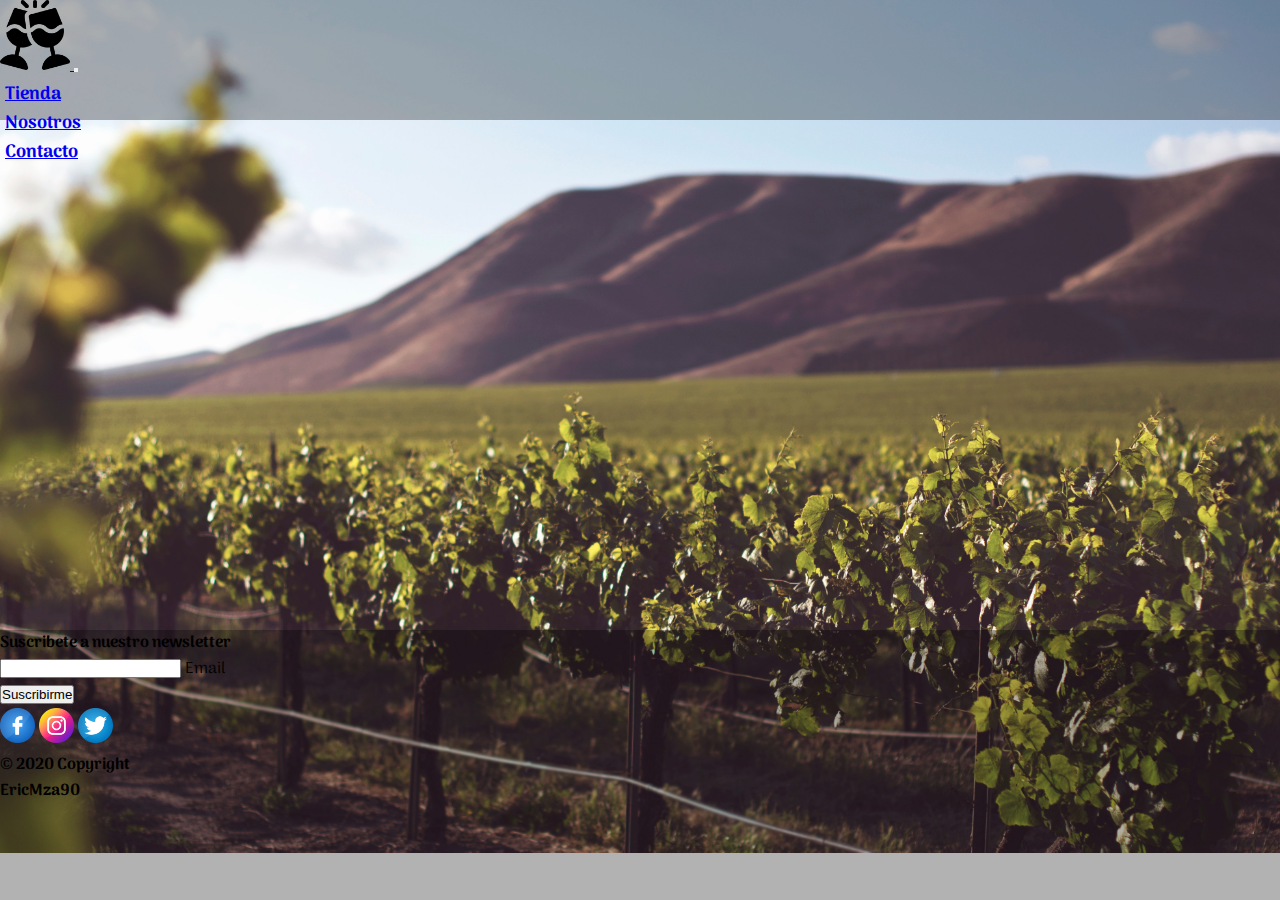
==== index.html @ 09843fec "agregado de css" ====
<!DOCTYPE html>
<html lang="en">
<head>
    <meta charset="UTF-8">
    <meta http-equiv="X-UA-Compatible" content="IE=edge">
    <meta name="viewport" content="width=device-width, initial-scale=1.0">
    <title>Tienda de Vinos</title>
    <link rel="stylesheet" href="./css/style.css">
    <link href="https://cdn.jsdelivr.net/npm/bootstrap@5.0.2/dist/css/bootstrap.min.css" rel="stylesheet" integrity="sha384-EVSTQN3/azprG1Anm3QDgpJLIm9Nao0Yz1ztcQTwFspd3yD65VohhpuuCOmLASjC" crossorigin="anonymous">
    <link href="https://fonts.googleapis.com/css2?family=Arima:wght@300&family=Edu+TAS+Beginner&family=Nunito:wght@300&family=Shadows+Into+Light&display=swap" rel="stylesheet">
</head>
<body>
    <header>
        <nav class="navbar navbar-expand-lg navbar-light">
            <div class="container-fluid">
              <a class="navbar-brand" href="./index.html">
                  <img src="./image/logo.png" style="width: 70px ;" alt="logo">
              </a>
              <button class="navbar-toggler" type="button" data-bs-toggle="collapse" data-bs-target="#navbarSupportedContent" aria-controls="navbarSupportedContent" aria-expanded="false" aria-label="Toggle navigation">
                <span class="navbar-toggler-icon"></span>
              </button>
              <div class="collapse navbar-collapse" id="navbarSupportedContent">
                <ul class="navbar-nav ms-auto mb-2 mb-lg-0" style="padding-left: 5px; padding-right: 5px;" >
                  <li class="nav-item">
                    <a class="nav-link active" aria-current="page" href="./pages/tienda.html">Tienda</a>
                  </li>
                  <li class="nav-item">
                    <a class="nav-link active" aria-current="page" href="./pages/nosotros.html">Nosotros</a>
                  </li>
                  <li class="nav-item">
                    <a class="nav-link active" aria-current="page" href="./pages/contacto.html">Contacto</a>
                  </li>
                </ul>
              </div>
            </div>
          </nav>
    </header>
    <main></main>
<footer class="text-center text-white">
    <div class="container p-4">
      <section class="">
        <form action="">
          <div class="row d-flex justify-content-center">
            <div class="col-auto">
              <p class="pt-2">
                <strong>Suscribete a nuestro newsletter</strong>
              </p>
            </div>
            <div class="col-md-5 col-12">
              <div class="form-outline form-white mb-4">
                <input type="email" id="form5Example21" class="form-control" />
                <label class="form-label" for="form5Example21">Email</label>
              </div>
            </div>
            <div class="col-auto">
              <button type="submit" class="btn btn-outline-light mb-4">
                Suscribirme
              </button>
            </div>
          </div>
        </form>
      </section>
      <section class="mb-4">
        <img src="./image/facebook.png" style="width: 35px;" alt="">
        <img src="./image/instagram.png" style="width: 35px;" alt="">
        <img src="./image/twitter.png" style="width: 35px;" alt="">
      </section>
    </div>
    <strong class="text-center p-3">
      © 2020 Copyright
      <p>EricMza90</p>
    </strong>
  </footer>
    <link rel="stylesheet" href="./js/main.js">
</body>
</html>
---- css/style.css ----
*{
    margin: 0;
    padding: 0;
}
body{
    background-image: url(../image/Bodega.jpg);
    background-repeat: no-repeat;
    background-size: cover;
}

/* 768px */
/* 1200 px */
header{
    background-color: rgba(0, 0, 0, 0.3);
    height: 120px;
    font-family: 'Arima', cursive;
    font-weight: bold;
    font-size: 18px;
    display: grid;
    grid-template-columns: repeat(3, 1fr);
}
footer{
    background-color: rgba(0, 0, 0, 0.3);
    position: absolute;
    bottom: 0;
    width: 100%;
    height: 270px;
    font-family: 'Arima', cursive;
}
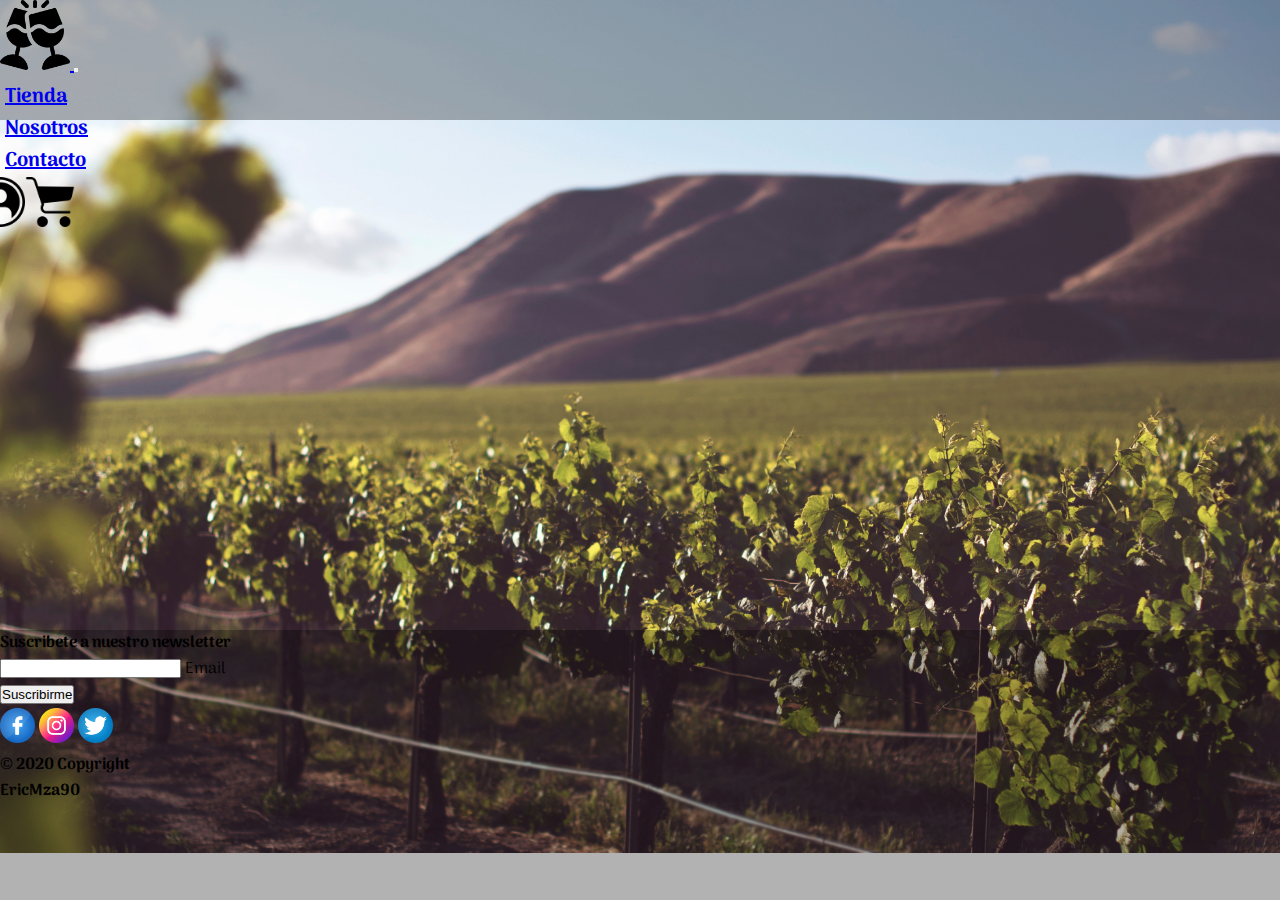
==== commit e47e003d: "imagenes" ====
--- a/index.html
+++ b/index.html
@@ -34,6 +34,10 @@
               </div>
             </div>
           </nav>
+          <div class="logos">
+            <img src="./image/iniciosesion.png" style="width: 50px ;"  alt="">
+            <img src="./image/carrito.png" style="width: 50px ;" alt="">
+          </div>
     </header>
     <main></main>
 <footer class="text-center text-white">
@@ -72,5 +76,6 @@
     </strong>
   </footer>
     <link rel="stylesheet" href="./js/main.js">
+    <script src="https://cdn.jsdelivr.net/npm/bootstrap@5.0.2/dist/js/bootstrap.bundle.min.js" integrity="sha384-MrcW6ZMFYlzcLA8Nl+NtUVF0sA7MsXsP1UyJoMp4YLEuNSfAP+JcXn/tWtIaxVXM" crossorigin="anonymous"></script>
 </body>
 </html>--- a/css/style.css
+++ b/css/style.css
@@ -15,10 +15,20 @@
     height: 120px;
     font-family: 'Arima', cursive;
     font-weight: bold;
-    font-size: 18px;
-    display: grid;
-    grid-template-columns: repeat(3, 1fr);
+    font-size: 20px;
 }
+header nav ul li:hover {
+    box-shadow: inset 0 0 10px rgba(0, 0, 0, 0.9), 0 0 20px rgb(0, 0, 0);
+    outline-color: rgb(0, 0, 0); 
+    border-radius: 90px;
+  }
+  .logos{
+    display: flex;
+    flex-direction: row;
+    justify-content: center;
+    width: 50px;
+    height: 50px;
+  }
 footer{
     background-color: rgba(0, 0, 0, 0.3);
     position: absolute;
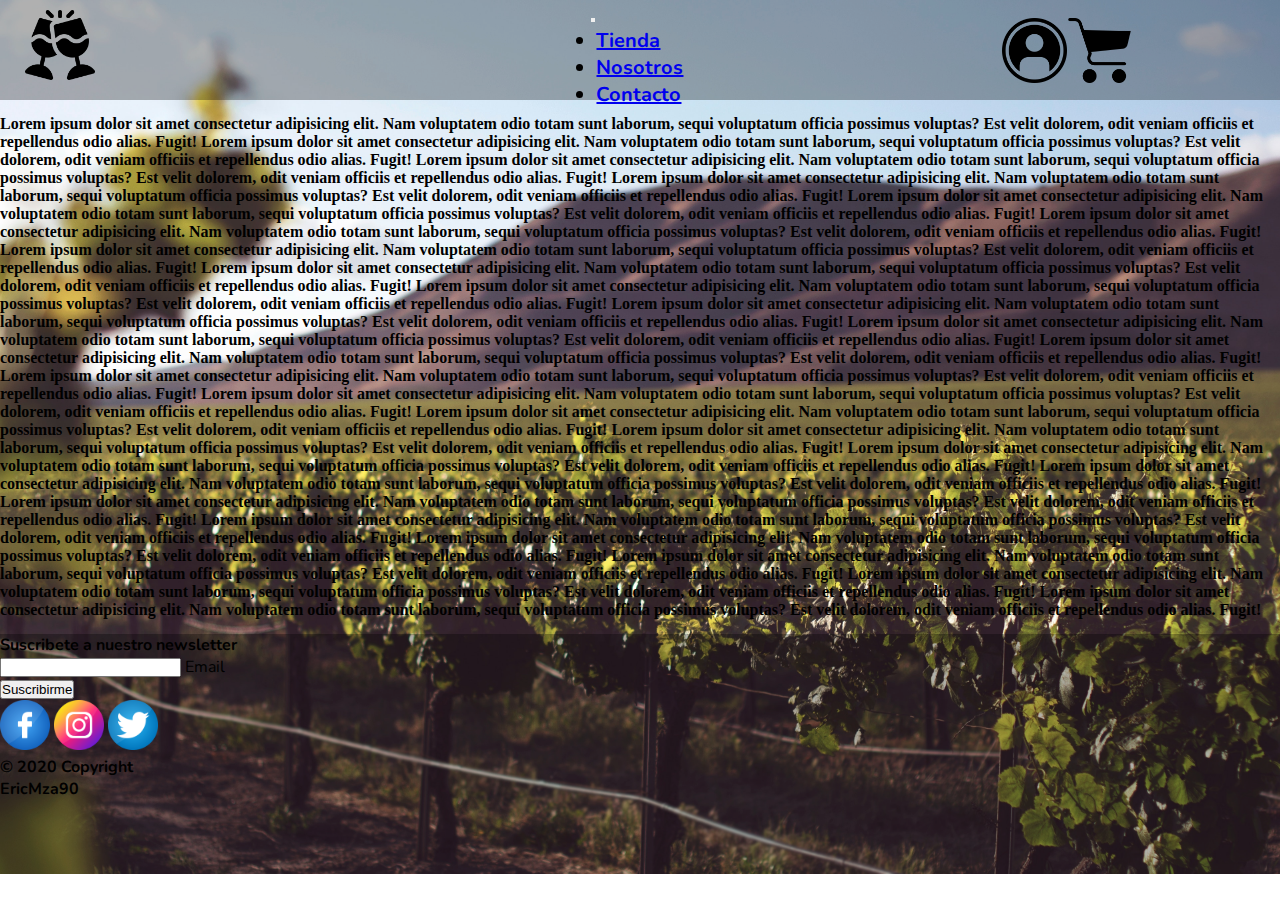
==== commit a19f3b18: "ajustes" ====
--- a/index.html
+++ b/index.html
@@ -10,43 +10,71 @@
     <link href="https://fonts.googleapis.com/css2?family=Arima:wght@300&family=Edu+TAS+Beginner&family=Nunito:wght@300&family=Shadows+Into+Light&display=swap" rel="stylesheet">
 </head>
 <body>
-    <header>
-        <nav class="navbar navbar-expand-lg navbar-light">
-            <div class="container-fluid">
-              <a class="navbar-brand" href="./index.html">
-                  <img src="./image/logo.png" style="width: 70px ;" alt="logo">
-              </a>
-              <button class="navbar-toggler" type="button" data-bs-toggle="collapse" data-bs-target="#navbarSupportedContent" aria-controls="navbarSupportedContent" aria-expanded="false" aria-label="Toggle navigation">
-                <span class="navbar-toggler-icon"></span>
-              </button>
-              <div class="collapse navbar-collapse" id="navbarSupportedContent">
-                <ul class="navbar-nav ms-auto mb-2 mb-lg-0" style="padding-left: 5px; padding-right: 5px;" >
-                  <li class="nav-item">
-                    <a class="nav-link active" aria-current="page" href="./pages/tienda.html">Tienda</a>
-                  </li>
-                  <li class="nav-item">
-                    <a class="nav-link active" aria-current="page" href="./pages/nosotros.html">Nosotros</a>
-                  </li>
-                  <li class="nav-item">
-                    <a class="nav-link active" aria-current="page" href="./pages/contacto.html">Contacto</a>
-                  </li>
-                </ul>
-              </div>
-            </div>
-          </nav>
-          <div class="logos">
-            <img src="./image/iniciosesion.png" style="width: 50px ;"  alt="">
-            <img src="./image/carrito.png" style="width: 50px ;" alt="">
+    <header >
+      <div>
+        <a class="navbar-brand" href="./index.html">
+            <img src="./image/logo.png" style="width: 70px;margin-top: 10px; margin-left: 25px;" alt="logo">
+        </a>
+      </div>
+      <nav class="navbar navbar-expand-lg navbar-light" style="display: flex; flex-direction: row; justify-content: center;">
+        <div>
+          <button class="navbar-toggler" type="button" data-bs-toggle="collapse" data-bs-target="#navbarSupportedContent" aria-controls="navbarSupportedContent" aria-expanded="false" aria-label="Toggle navigation">
+            <span class="navbar-toggler-icon"></span>
+          </button>
+          <div class="collapse navbar-collapse" id="navbarSupportedContent">
+            <ul class="navbar-nav ms-auto mb-2 mb-lg-0" style="padding-left: 5px; padding-right: 5px;" >
+              <li class="nav-item">
+                <a class="nav-link active" aria-current="page" href="./pages/tienda.html">Tienda</a>
+              </li>
+              <li class="nav-item">
+                <a class="nav-link active" aria-current="page" href="./pages/nosotros.html">Nosotros</a>
+              </li>
+              <li class="nav-item">
+                <a class="nav-link active" aria-current="page" href="./pages/contacto.html">Contacto</a>
+              </li>
+              </li>
+            </ul>
           </div>
+        </div>
+      </nav>
+      <div class="logos">
+        <a href="./pages/iniciosesion.html"><img class="p-2" src="./image/iniciosesion.png" style="width: 65px;" alt=""></a>
+        <a href="./pages/tienda.html"><img class="p-2" src="./image/carrito.png" style="width: 65px;" alt=""></a>
+      </div>
     </header>
-    <main></main>
+    <main>
+      <strong>Lorem ipsum dolor sit amet consectetur adipisicing elit. Nam voluptatem odio totam sunt laborum, sequi voluptatum officia possimus voluptas? Est velit dolorem, odit veniam officiis et repellendus odio alias. Fugit!</strong>
+      <strong>Lorem ipsum dolor sit amet consectetur adipisicing elit. Nam voluptatem odio totam sunt laborum, sequi voluptatum officia possimus voluptas? Est velit dolorem, odit veniam officiis et repellendus odio alias. Fugit!</strong>
+      <strong>Lorem ipsum dolor sit amet consectetur adipisicing elit. Nam voluptatem odio totam sunt laborum, sequi voluptatum officia possimus voluptas? Est velit dolorem, odit veniam officiis et repellendus odio alias. Fugit!</strong>
+      <strong>Lorem ipsum dolor sit amet consectetur adipisicing elit. Nam voluptatem odio totam sunt laborum, sequi voluptatum officia possimus voluptas? Est velit dolorem, odit veniam officiis et repellendus odio alias. Fugit!</strong>
+      <strong>Lorem ipsum dolor sit amet consectetur adipisicing elit. Nam voluptatem odio totam sunt laborum, sequi voluptatum officia possimus voluptas? Est velit dolorem, odit veniam officiis et repellendus odio alias. Fugit!</strong>
+      <strong>Lorem ipsum dolor sit amet consectetur adipisicing elit. Nam voluptatem odio totam sunt laborum, sequi voluptatum officia possimus voluptas? Est velit dolorem, odit veniam officiis et repellendus odio alias. Fugit!</strong>
+      <strong>Lorem ipsum dolor sit amet consectetur adipisicing elit. Nam voluptatem odio totam sunt laborum, sequi voluptatum officia possimus voluptas? Est velit dolorem, odit veniam officiis et repellendus odio alias. Fugit!</strong>
+      <strong>Lorem ipsum dolor sit amet consectetur adipisicing elit. Nam voluptatem odio totam sunt laborum, sequi voluptatum officia possimus voluptas? Est velit dolorem, odit veniam officiis et repellendus odio alias. Fugit!</strong>
+      <strong>Lorem ipsum dolor sit amet consectetur adipisicing elit. Nam voluptatem odio totam sunt laborum, sequi voluptatum officia possimus voluptas? Est velit dolorem, odit veniam officiis et repellendus odio alias. Fugit!</strong>
+      <strong>Lorem ipsum dolor sit amet consectetur adipisicing elit. Nam voluptatem odio totam sunt laborum, sequi voluptatum officia possimus voluptas? Est velit dolorem, odit veniam officiis et repellendus odio alias. Fugit!</strong>
+      <strong>Lorem ipsum dolor sit amet consectetur adipisicing elit. Nam voluptatem odio totam sunt laborum, sequi voluptatum officia possimus voluptas? Est velit dolorem, odit veniam officiis et repellendus odio alias. Fugit!</strong>
+      <strong>Lorem ipsum dolor sit amet consectetur adipisicing elit. Nam voluptatem odio totam sunt laborum, sequi voluptatum officia possimus voluptas? Est velit dolorem, odit veniam officiis et repellendus odio alias. Fugit!</strong>
+      <strong>Lorem ipsum dolor sit amet consectetur adipisicing elit. Nam voluptatem odio totam sunt laborum, sequi voluptatum officia possimus voluptas? Est velit dolorem, odit veniam officiis et repellendus odio alias. Fugit!</strong>
+      <strong>Lorem ipsum dolor sit amet consectetur adipisicing elit. Nam voluptatem odio totam sunt laborum, sequi voluptatum officia possimus voluptas? Est velit dolorem, odit veniam officiis et repellendus odio alias. Fugit!</strong>
+      <strong>Lorem ipsum dolor sit amet consectetur adipisicing elit. Nam voluptatem odio totam sunt laborum, sequi voluptatum officia possimus voluptas? Est velit dolorem, odit veniam officiis et repellendus odio alias. Fugit!</strong>
+      <strong>Lorem ipsum dolor sit amet consectetur adipisicing elit. Nam voluptatem odio totam sunt laborum, sequi voluptatum officia possimus voluptas? Est velit dolorem, odit veniam officiis et repellendus odio alias. Fugit!</strong>
+      <strong>Lorem ipsum dolor sit amet consectetur adipisicing elit. Nam voluptatem odio totam sunt laborum, sequi voluptatum officia possimus voluptas? Est velit dolorem, odit veniam officiis et repellendus odio alias. Fugit!</strong>
+      <strong>Lorem ipsum dolor sit amet consectetur adipisicing elit. Nam voluptatem odio totam sunt laborum, sequi voluptatum officia possimus voluptas? Est velit dolorem, odit veniam officiis et repellendus odio alias. Fugit!</strong>
+      <strong>Lorem ipsum dolor sit amet consectetur adipisicing elit. Nam voluptatem odio totam sunt laborum, sequi voluptatum officia possimus voluptas? Est velit dolorem, odit veniam officiis et repellendus odio alias. Fugit!</strong>
+      <strong>Lorem ipsum dolor sit amet consectetur adipisicing elit. Nam voluptatem odio totam sunt laborum, sequi voluptatum officia possimus voluptas? Est velit dolorem, odit veniam officiis et repellendus odio alias. Fugit!</strong>
+      <strong>Lorem ipsum dolor sit amet consectetur adipisicing elit. Nam voluptatem odio totam sunt laborum, sequi voluptatum officia possimus voluptas? Est velit dolorem, odit veniam officiis et repellendus odio alias. Fugit!</strong>
+      <strong>Lorem ipsum dolor sit amet consectetur adipisicing elit. Nam voluptatem odio totam sunt laborum, sequi voluptatum officia possimus voluptas? Est velit dolorem, odit veniam officiis et repellendus odio alias. Fugit!</strong>
+      <strong>Lorem ipsum dolor sit amet consectetur adipisicing elit. Nam voluptatem odio totam sunt laborum, sequi voluptatum officia possimus voluptas? Est velit dolorem, odit veniam officiis et repellendus odio alias. Fugit!</strong>
+      <strong>Lorem ipsum dolor sit amet consectetur adipisicing elit. Nam voluptatem odio totam sunt laborum, sequi voluptatum officia possimus voluptas? Est velit dolorem, odit veniam officiis et repellendus odio alias. Fugit!</strong>
+    </main>
 <footer class="text-center text-white">
     <div class="container p-4">
       <section class="">
         <form action="">
           <div class="row d-flex justify-content-center">
             <div class="col-auto">
-              <p class="pt-2">
+              <p>
                 <strong>Suscribete a nuestro newsletter</strong>
               </p>
             </div>
@@ -57,20 +85,20 @@
               </div>
             </div>
             <div class="col-auto">
-              <button type="submit" class="btn btn-outline-light mb-4">
+              <button type="submit" class="btn btn-outline-light">
                 Suscribirme
               </button>
             </div>
           </div>
         </form>
       </section>
-      <section class="mb-4">
-        <img src="./image/facebook.png" style="width: 35px;" alt="">
-        <img src="./image/instagram.png" style="width: 35px;" alt="">
-        <img src="./image/twitter.png" style="width: 35px;" alt="">
+      <section>
+        <img class=" p-2" src="./image/facebook.png" style="width: 50px;" alt="">
+        <img class=" p-2" src="./image/instagram.png" style="width: 50px;" alt="">
+        <img class=" p-2" src="./image/twitter.png" style="width: 50px;" alt="">
       </section>
     </div>
-    <strong class="text-center p-3">
+    <strong class="text-center">
       © 2020 Copyright
       <p>EricMza90</p>
     </strong>
--- a/css/style.css
+++ b/css/style.css
@@ -6,34 +6,42 @@
     background-image: url(../image/Bodega.jpg);
     background-repeat: no-repeat;
     background-size: cover;
+    display: flex;
+    flex-direction: column;
 }
 
 /* 768px */
 /* 1200 px */
 header{
     background-color: rgba(0, 0, 0, 0.3);
-    height: 120px;
-    font-family: 'Arima', cursive;
+    height: 100px;
+    font-family: 'Nunito', sans-serif;
     font-weight: bold;
     font-size: 20px;
+    display: grid;
+    grid-template-columns: repeat(3, 1fr);
+    width: 100%;
+
 }
 header nav ul li:hover {
     box-shadow: inset 0 0 10px rgba(0, 0, 0, 0.9), 0 0 20px rgb(0, 0, 0);
     outline-color: rgb(0, 0, 0); 
     border-radius: 90px;
   }
-  .logos{
+main{
+    margin-top: 15px;
+    margin-bottom: 15px;
+}
+.logos{
     display: flex;
     flex-direction: row;
     justify-content: center;
-    width: 50px;
-    height: 50px;
-  }
+    align-items: center;
+}
+
 footer{
     background-color: rgba(0, 0, 0, 0.3);
-    position: absolute;
-    bottom: 0;
-    width: 100%;
-    height: 270px;
-    font-family: 'Arima', cursive;
+    height: 240px;
+    font-family: 'Nunito', sans-serif;
+    margin-top: auto;
 }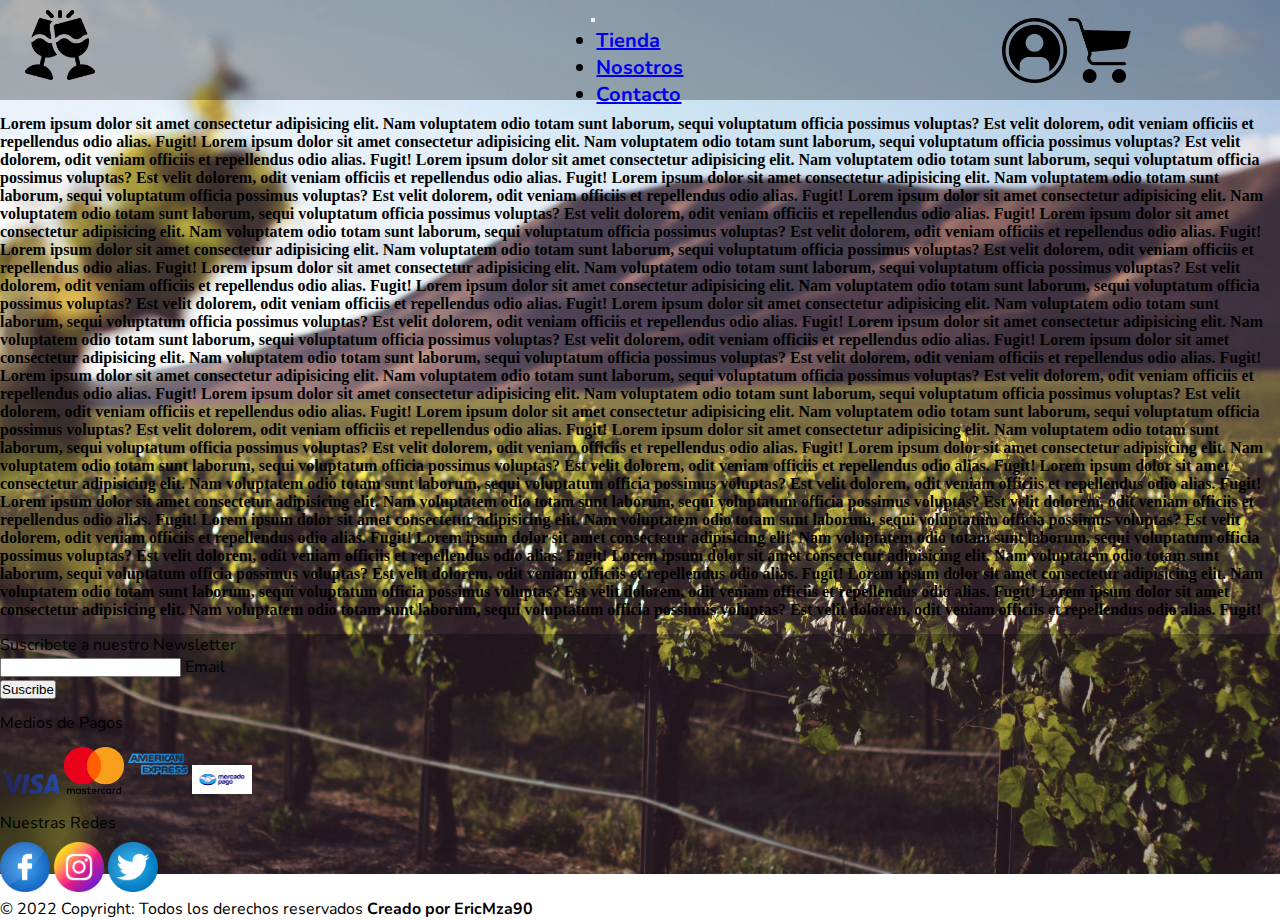
==== commit e9f07dd6: "Ajustes Footer" ====
--- a/index.html
+++ b/index.html
@@ -42,7 +42,7 @@
         <a href="./pages/tienda.html"><img class="p-2" src="./image/carrito.png" style="width: 65px;" alt=""></a>
       </div>
     </header>
-    <main>
+    <main class="text-white">
       <strong>Lorem ipsum dolor sit amet consectetur adipisicing elit. Nam voluptatem odio totam sunt laborum, sequi voluptatum officia possimus voluptas? Est velit dolorem, odit veniam officiis et repellendus odio alias. Fugit!</strong>
       <strong>Lorem ipsum dolor sit amet consectetur adipisicing elit. Nam voluptatem odio totam sunt laborum, sequi voluptatum officia possimus voluptas? Est velit dolorem, odit veniam officiis et repellendus odio alias. Fugit!</strong>
       <strong>Lorem ipsum dolor sit amet consectetur adipisicing elit. Nam voluptatem odio totam sunt laborum, sequi voluptatum officia possimus voluptas? Est velit dolorem, odit veniam officiis et repellendus odio alias. Fugit!</strong>
@@ -68,41 +68,48 @@
       <strong>Lorem ipsum dolor sit amet consectetur adipisicing elit. Nam voluptatem odio totam sunt laborum, sequi voluptatum officia possimus voluptas? Est velit dolorem, odit veniam officiis et repellendus odio alias. Fugit!</strong>
       <strong>Lorem ipsum dolor sit amet consectetur adipisicing elit. Nam voluptatem odio totam sunt laborum, sequi voluptatum officia possimus voluptas? Est velit dolorem, odit veniam officiis et repellendus odio alias. Fugit!</strong>
     </main>
-<footer class="text-center text-white">
-    <div class="container p-4">
-      <section class="">
-        <form action="">
-          <div class="row d-flex justify-content-center">
-            <div class="col-auto">
-              <p>
-                <strong>Suscribete a nuestro newsletter</strong>
-              </p>
-            </div>
-            <div class="col-md-5 col-12">
-              <div class="form-outline form-white mb-4">
-                <input type="email" id="form5Example21" class="form-control" />
-                <label class="form-label" for="form5Example21">Email</label>
+    <section class="">
+      <footer class="text-white text-center">
+        <div class="container">
+          <div class="row">
+            <div class="col-lg-6 col-md-12 mb-4 mb-md-0">
+              <div>
+                <p class="pt-2">
+                  <p>Suscribete a nuestro Newsletter</p>
+                </p>
+              </div>
+              <div>
+                <div class="form-outline">
+                  <input type="email" id="form5Example27" class="form-control" />
+                  <label class="form-label " for="form5Example27">Email</label>
+                </div>
+              </div>
+              <div class="col-auto">
+                <button type="submit" class="btn btn-outline-light mb-4">
+                  Suscribe
+                </button>
               </div>
             </div>
-            <div class="col-auto">
-              <button type="submit" class="btn btn-outline-light">
-                Suscribirme
-              </button>
+            <div class="col-lg-3 col-md-6 mb-4 mb-md-0" style="margin-top: 12px;">
+              <p class="text-uppercase">Medios de Pagos</p>
+              <img class="p-2" src="./image/visa.png" style="width: 60px ;" alt="">
+              <img class="p-2" src="./image/mastercard.png" style="width: 60px ;" alt="">
+              <img class="p-2" src="./image/american-express.png" style="width: 60px ;" alt="">
+              <img class="p-2" src="./image/mercado pago.png" style="width: 60px ;" alt="">
+            </div>
+            <div class="col-lg-3 col-md-6 mb-4 mb-md-0" style="margin-top: 12px;">
+              <p class="text-uppercase">Nuestras Redes</p>
+              <img class="p-2" src="./image/facebook.png" style="width: 50px;margin-top: 8px;" alt="">
+              <img class="p-2" src="./image/instagram.png" style="width: 50px;margin-top: 8px; " alt="">
+              <img class="p-2" src="./image/twitter.png" style="width: 50px;margin-top: 8px;" alt="">
             </div>
           </div>
-        </form>
-      </section>
-      <section>
-        <img class=" p-2" src="./image/facebook.png" style="width: 50px;" alt="">
-        <img class=" p-2" src="./image/instagram.png" style="width: 50px;" alt="">
-        <img class=" p-2" src="./image/twitter.png" style="width: 50px;" alt="">
-      </section>
-    </div>
-    <strong class="text-center">
-      © 2020 Copyright
-      <p>EricMza90</p>
-    </strong>
-  </footer>
+        </div>
+        <div class="text-center">
+          © 2022 Copyright: Todos los derechos reservados <strong>Creado por EricMza90</strong>
+        </div>
+      </footer>
+    </section>
     <link rel="stylesheet" href="./js/main.js">
     <script src="https://cdn.jsdelivr.net/npm/bootstrap@5.0.2/dist/js/bootstrap.bundle.min.js" integrity="sha384-MrcW6ZMFYlzcLA8Nl+NtUVF0sA7MsXsP1UyJoMp4YLEuNSfAP+JcXn/tWtIaxVXM" crossorigin="anonymous"></script>
 </body>
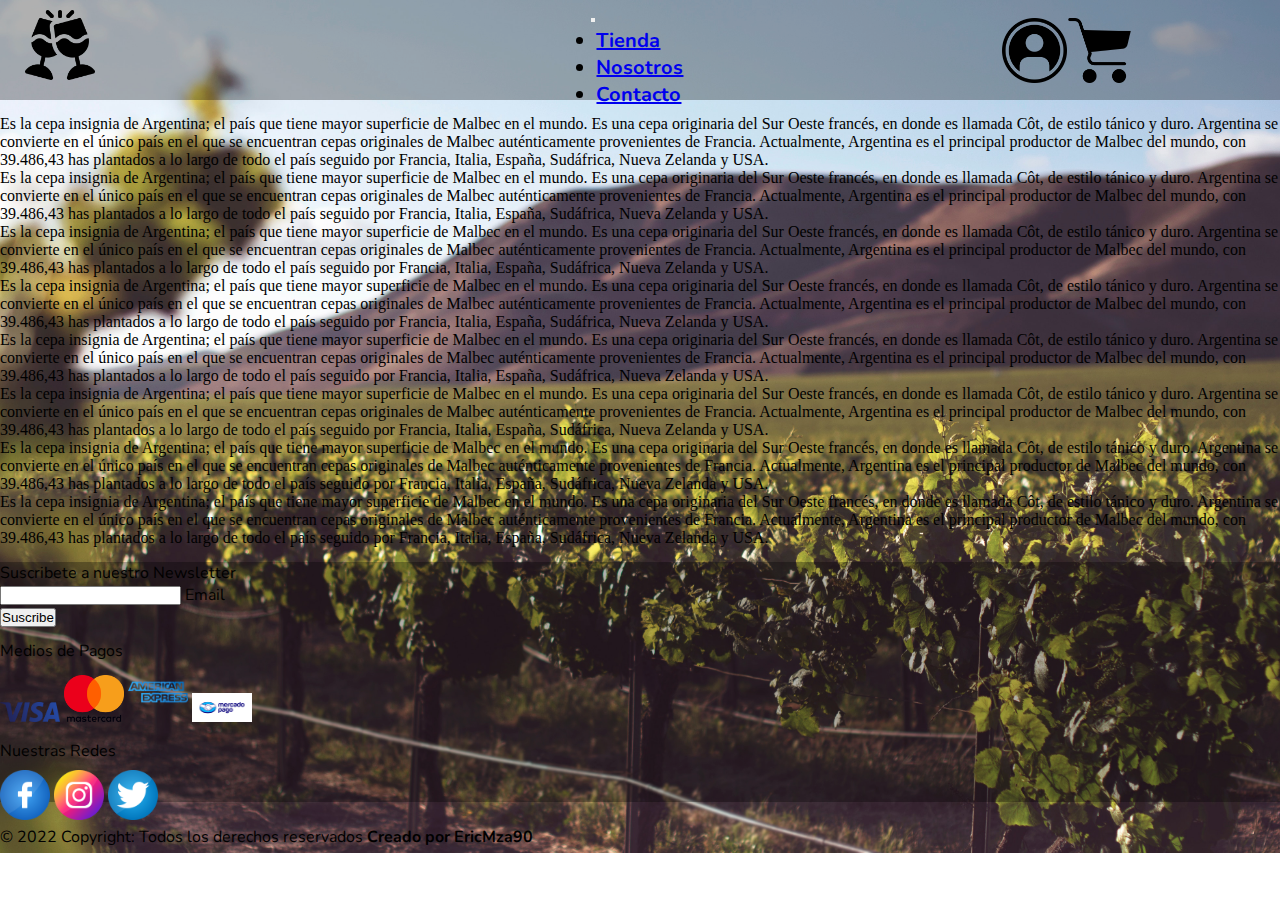
==== commit 1fd47a57: "se agregan funciones de JS" ====
--- a/index.html
+++ b/index.html
@@ -4,7 +4,7 @@
     <meta charset="UTF-8">
     <meta http-equiv="X-UA-Compatible" content="IE=edge">
     <meta name="viewport" content="width=device-width, initial-scale=1.0">
-    <title>Tienda de Vinos</title>
+    <title>Wine's of Mendoza</title>
     <link rel="stylesheet" href="./css/style.css">
     <link href="https://cdn.jsdelivr.net/npm/bootstrap@5.0.2/dist/css/bootstrap.min.css" rel="stylesheet" integrity="sha384-EVSTQN3/azprG1Anm3QDgpJLIm9Nao0Yz1ztcQTwFspd3yD65VohhpuuCOmLASjC" crossorigin="anonymous">
     <link href="https://fonts.googleapis.com/css2?family=Arima:wght@300&family=Edu+TAS+Beginner&family=Nunito:wght@300&family=Shadows+Into+Light&display=swap" rel="stylesheet">
@@ -42,31 +42,50 @@
         <a href="./pages/tienda.html"><img class="p-2" src="./image/carrito.png" style="width: 65px;" alt=""></a>
       </div>
     </header>
-    <main class="text-white">
-      <strong>Lorem ipsum dolor sit amet consectetur adipisicing elit. Nam voluptatem odio totam sunt laborum, sequi voluptatum officia possimus voluptas? Est velit dolorem, odit veniam officiis et repellendus odio alias. Fugit!</strong>
-      <strong>Lorem ipsum dolor sit amet consectetur adipisicing elit. Nam voluptatem odio totam sunt laborum, sequi voluptatum officia possimus voluptas? Est velit dolorem, odit veniam officiis et repellendus odio alias. Fugit!</strong>
-      <strong>Lorem ipsum dolor sit amet consectetur adipisicing elit. Nam voluptatem odio totam sunt laborum, sequi voluptatum officia possimus voluptas? Est velit dolorem, odit veniam officiis et repellendus odio alias. Fugit!</strong>
-      <strong>Lorem ipsum dolor sit amet consectetur adipisicing elit. Nam voluptatem odio totam sunt laborum, sequi voluptatum officia possimus voluptas? Est velit dolorem, odit veniam officiis et repellendus odio alias. Fugit!</strong>
-      <strong>Lorem ipsum dolor sit amet consectetur adipisicing elit. Nam voluptatem odio totam sunt laborum, sequi voluptatum officia possimus voluptas? Est velit dolorem, odit veniam officiis et repellendus odio alias. Fugit!</strong>
-      <strong>Lorem ipsum dolor sit amet consectetur adipisicing elit. Nam voluptatem odio totam sunt laborum, sequi voluptatum officia possimus voluptas? Est velit dolorem, odit veniam officiis et repellendus odio alias. Fugit!</strong>
-      <strong>Lorem ipsum dolor sit amet consectetur adipisicing elit. Nam voluptatem odio totam sunt laborum, sequi voluptatum officia possimus voluptas? Est velit dolorem, odit veniam officiis et repellendus odio alias. Fugit!</strong>
-      <strong>Lorem ipsum dolor sit amet consectetur adipisicing elit. Nam voluptatem odio totam sunt laborum, sequi voluptatum officia possimus voluptas? Est velit dolorem, odit veniam officiis et repellendus odio alias. Fugit!</strong>
-      <strong>Lorem ipsum dolor sit amet consectetur adipisicing elit. Nam voluptatem odio totam sunt laborum, sequi voluptatum officia possimus voluptas? Est velit dolorem, odit veniam officiis et repellendus odio alias. Fugit!</strong>
-      <strong>Lorem ipsum dolor sit amet consectetur adipisicing elit. Nam voluptatem odio totam sunt laborum, sequi voluptatum officia possimus voluptas? Est velit dolorem, odit veniam officiis et repellendus odio alias. Fugit!</strong>
-      <strong>Lorem ipsum dolor sit amet consectetur adipisicing elit. Nam voluptatem odio totam sunt laborum, sequi voluptatum officia possimus voluptas? Est velit dolorem, odit veniam officiis et repellendus odio alias. Fugit!</strong>
-      <strong>Lorem ipsum dolor sit amet consectetur adipisicing elit. Nam voluptatem odio totam sunt laborum, sequi voluptatum officia possimus voluptas? Est velit dolorem, odit veniam officiis et repellendus odio alias. Fugit!</strong>
-      <strong>Lorem ipsum dolor sit amet consectetur adipisicing elit. Nam voluptatem odio totam sunt laborum, sequi voluptatum officia possimus voluptas? Est velit dolorem, odit veniam officiis et repellendus odio alias. Fugit!</strong>
-      <strong>Lorem ipsum dolor sit amet consectetur adipisicing elit. Nam voluptatem odio totam sunt laborum, sequi voluptatum officia possimus voluptas? Est velit dolorem, odit veniam officiis et repellendus odio alias. Fugit!</strong>
-      <strong>Lorem ipsum dolor sit amet consectetur adipisicing elit. Nam voluptatem odio totam sunt laborum, sequi voluptatum officia possimus voluptas? Est velit dolorem, odit veniam officiis et repellendus odio alias. Fugit!</strong>
-      <strong>Lorem ipsum dolor sit amet consectetur adipisicing elit. Nam voluptatem odio totam sunt laborum, sequi voluptatum officia possimus voluptas? Est velit dolorem, odit veniam officiis et repellendus odio alias. Fugit!</strong>
-      <strong>Lorem ipsum dolor sit amet consectetur adipisicing elit. Nam voluptatem odio totam sunt laborum, sequi voluptatum officia possimus voluptas? Est velit dolorem, odit veniam officiis et repellendus odio alias. Fugit!</strong>
-      <strong>Lorem ipsum dolor sit amet consectetur adipisicing elit. Nam voluptatem odio totam sunt laborum, sequi voluptatum officia possimus voluptas? Est velit dolorem, odit veniam officiis et repellendus odio alias. Fugit!</strong>
-      <strong>Lorem ipsum dolor sit amet consectetur adipisicing elit. Nam voluptatem odio totam sunt laborum, sequi voluptatum officia possimus voluptas? Est velit dolorem, odit veniam officiis et repellendus odio alias. Fugit!</strong>
-      <strong>Lorem ipsum dolor sit amet consectetur adipisicing elit. Nam voluptatem odio totam sunt laborum, sequi voluptatum officia possimus voluptas? Est velit dolorem, odit veniam officiis et repellendus odio alias. Fugit!</strong>
-      <strong>Lorem ipsum dolor sit amet consectetur adipisicing elit. Nam voluptatem odio totam sunt laborum, sequi voluptatum officia possimus voluptas? Est velit dolorem, odit veniam officiis et repellendus odio alias. Fugit!</strong>
-      <strong>Lorem ipsum dolor sit amet consectetur adipisicing elit. Nam voluptatem odio totam sunt laborum, sequi voluptatum officia possimus voluptas? Est velit dolorem, odit veniam officiis et repellendus odio alias. Fugit!</strong>
-      <strong>Lorem ipsum dolor sit amet consectetur adipisicing elit. Nam voluptatem odio totam sunt laborum, sequi voluptatum officia possimus voluptas? Est velit dolorem, odit veniam officiis et repellendus odio alias. Fugit!</strong>
-      <strong>Lorem ipsum dolor sit amet consectetur adipisicing elit. Nam voluptatem odio totam sunt laborum, sequi voluptatum officia possimus voluptas? Est velit dolorem, odit veniam officiis et repellendus odio alias. Fugit!</strong>
+    <main>
+      <div>
+        <p>
+          Es la cepa insignia de Argentina; el país que tiene mayor superficie de Malbec en el mundo. Es una cepa originaria del Sur Oeste francés, en donde es llamada Côt, de estilo tánico y duro.
+          Argentina se convierte en el único país en el que se encuentran cepas originales de Malbec auténticamente provenientes de Francia.
+          Actualmente, Argentina es el principal productor de Malbec del mundo, con 39.486,43 has plantados a lo largo de todo el país seguido por Francia, Italia, España, Sudáfrica, Nueva Zelanda y USA.
+        </p>
+        <p>
+          Es la cepa insignia de Argentina; el país que tiene mayor superficie de Malbec en el mundo. Es una cepa originaria del Sur Oeste francés, en donde es llamada Côt, de estilo tánico y duro.
+          Argentina se convierte en el único país en el que se encuentran cepas originales de Malbec auténticamente provenientes de Francia.
+          Actualmente, Argentina es el principal productor de Malbec del mundo, con 39.486,43 has plantados a lo largo de todo el país seguido por Francia, Italia, España, Sudáfrica, Nueva Zelanda y USA.
+        </p>
+        <p>
+          Es la cepa insignia de Argentina; el país que tiene mayor superficie de Malbec en el mundo. Es una cepa originaria del Sur Oeste francés, en donde es llamada Côt, de estilo tánico y duro.
+          Argentina se convierte en el único país en el que se encuentran cepas originales de Malbec auténticamente provenientes de Francia.
+          Actualmente, Argentina es el principal productor de Malbec del mundo, con 39.486,43 has plantados a lo largo de todo el país seguido por Francia, Italia, España, Sudáfrica, Nueva Zelanda y USA.
+        </p>
+        <p>
+          Es la cepa insignia de Argentina; el país que tiene mayor superficie de Malbec en el mundo. Es una cepa originaria del Sur Oeste francés, en donde es llamada Côt, de estilo tánico y duro.
+          Argentina se convierte en el único país en el que se encuentran cepas originales de Malbec auténticamente provenientes de Francia.
+          Actualmente, Argentina es el principal productor de Malbec del mundo, con 39.486,43 has plantados a lo largo de todo el país seguido por Francia, Italia, España, Sudáfrica, Nueva Zelanda y USA.
+        </p>
+        <p>
+          Es la cepa insignia de Argentina; el país que tiene mayor superficie de Malbec en el mundo. Es una cepa originaria del Sur Oeste francés, en donde es llamada Côt, de estilo tánico y duro.
+          Argentina se convierte en el único país en el que se encuentran cepas originales de Malbec auténticamente provenientes de Francia.
+          Actualmente, Argentina es el principal productor de Malbec del mundo, con 39.486,43 has plantados a lo largo de todo el país seguido por Francia, Italia, España, Sudáfrica, Nueva Zelanda y USA.
+        </p>
+        <p>
+          Es la cepa insignia de Argentina; el país que tiene mayor superficie de Malbec en el mundo. Es una cepa originaria del Sur Oeste francés, en donde es llamada Côt, de estilo tánico y duro.
+          Argentina se convierte en el único país en el que se encuentran cepas originales de Malbec auténticamente provenientes de Francia.
+          Actualmente, Argentina es el principal productor de Malbec del mundo, con 39.486,43 has plantados a lo largo de todo el país seguido por Francia, Italia, España, Sudáfrica, Nueva Zelanda y USA.
+        </p>
+        <p>
+          Es la cepa insignia de Argentina; el país que tiene mayor superficie de Malbec en el mundo. Es una cepa originaria del Sur Oeste francés, en donde es llamada Côt, de estilo tánico y duro.
+          Argentina se convierte en el único país en el que se encuentran cepas originales de Malbec auténticamente provenientes de Francia.
+          Actualmente, Argentina es el principal productor de Malbec del mundo, con 39.486,43 has plantados a lo largo de todo el país seguido por Francia, Italia, España, Sudáfrica, Nueva Zelanda y USA.
+        </p>
+        <p>
+          Es la cepa insignia de Argentina; el país que tiene mayor superficie de Malbec en el mundo. Es una cepa originaria del Sur Oeste francés, en donde es llamada Côt, de estilo tánico y duro.
+          Argentina se convierte en el único país en el que se encuentran cepas originales de Malbec auténticamente provenientes de Francia.
+          Actualmente, Argentina es el principal productor de Malbec del mundo, con 39.486,43 has plantados a lo largo de todo el país seguido por Francia, Italia, España, Sudáfrica, Nueva Zelanda y USA.
+        </p>
+        
+      </div>
     </main>
     <section class="">
       <footer class="text-white text-center">
@@ -110,7 +129,7 @@
         </div>
       </footer>
     </section>
-    <link rel="stylesheet" href="./js/main.js">
     <script src="https://cdn.jsdelivr.net/npm/bootstrap@5.0.2/dist/js/bootstrap.bundle.min.js" integrity="sha384-MrcW6ZMFYlzcLA8Nl+NtUVF0sA7MsXsP1UyJoMp4YLEuNSfAP+JcXn/tWtIaxVXM" crossorigin="anonymous"></script>
+    <script src="./js/main.js"></script>
 </body>
 </html>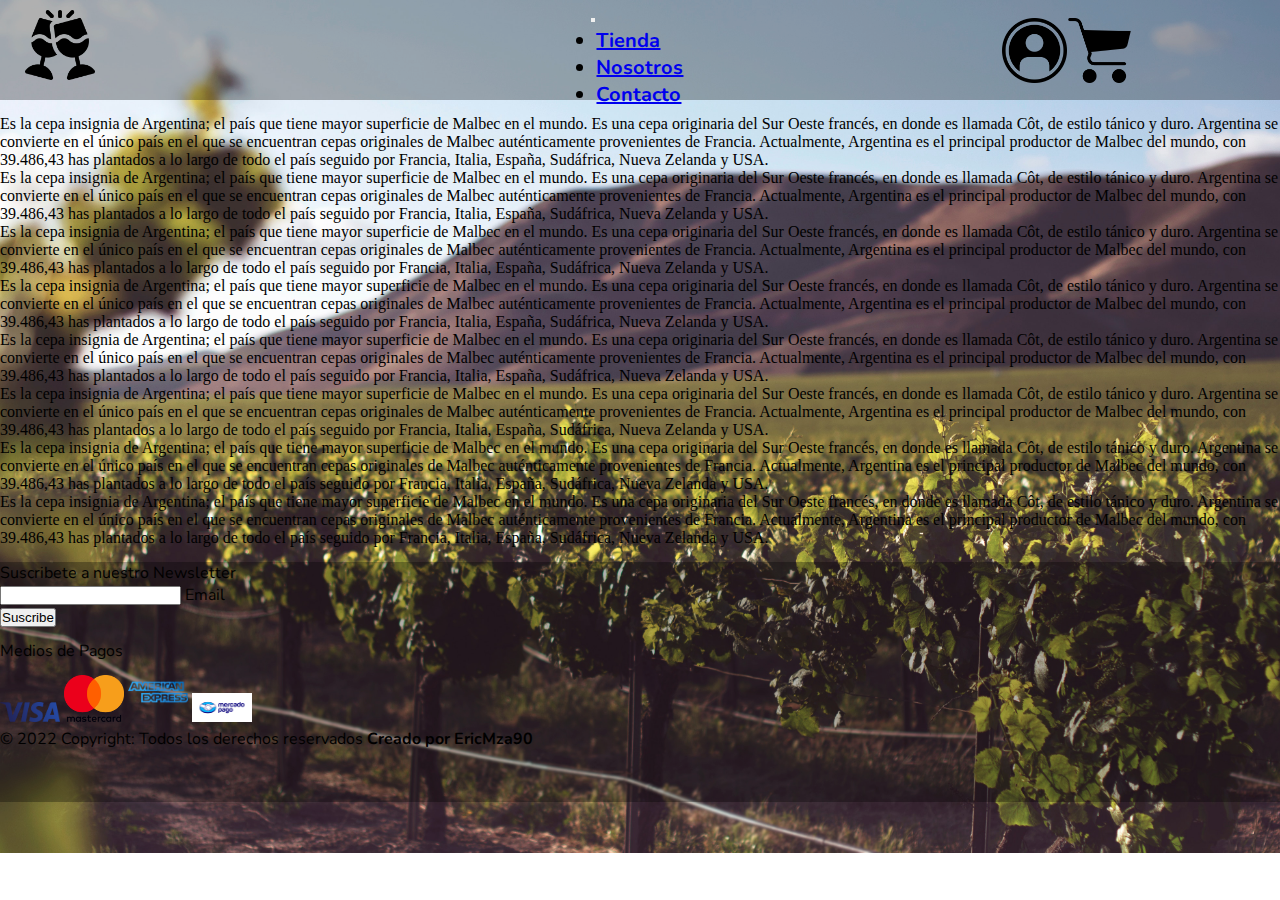
==== commit 02b85168: "modificacion js/se agregan imagenes" ====
--- a/index.html
+++ b/index.html
@@ -116,12 +116,12 @@
               <img class="p-2" src="./image/american-express.png" style="width: 60px ;" alt="">
               <img class="p-2" src="./image/mercado pago.png" style="width: 60px ;" alt="">
             </div>
-            <div class="col-lg-3 col-md-6 mb-4 mb-md-0" style="margin-top: 12px;">
+           <!--  <div class="col-lg-3 col-md-6 mb-4 mb-md-0" style="margin-top: 12px;">
               <p class="text-uppercase">Nuestras Redes</p>
               <img class="p-2" src="./image/facebook.png" style="width: 50px;margin-top: 8px;" alt="">
               <img class="p-2" src="./image/instagram.png" style="width: 50px;margin-top: 8px; " alt="">
               <img class="p-2" src="./image/twitter.png" style="width: 50px;margin-top: 8px;" alt="">
-            </div>
+            </div> -->
           </div>
         </div>
         <div class="text-center">
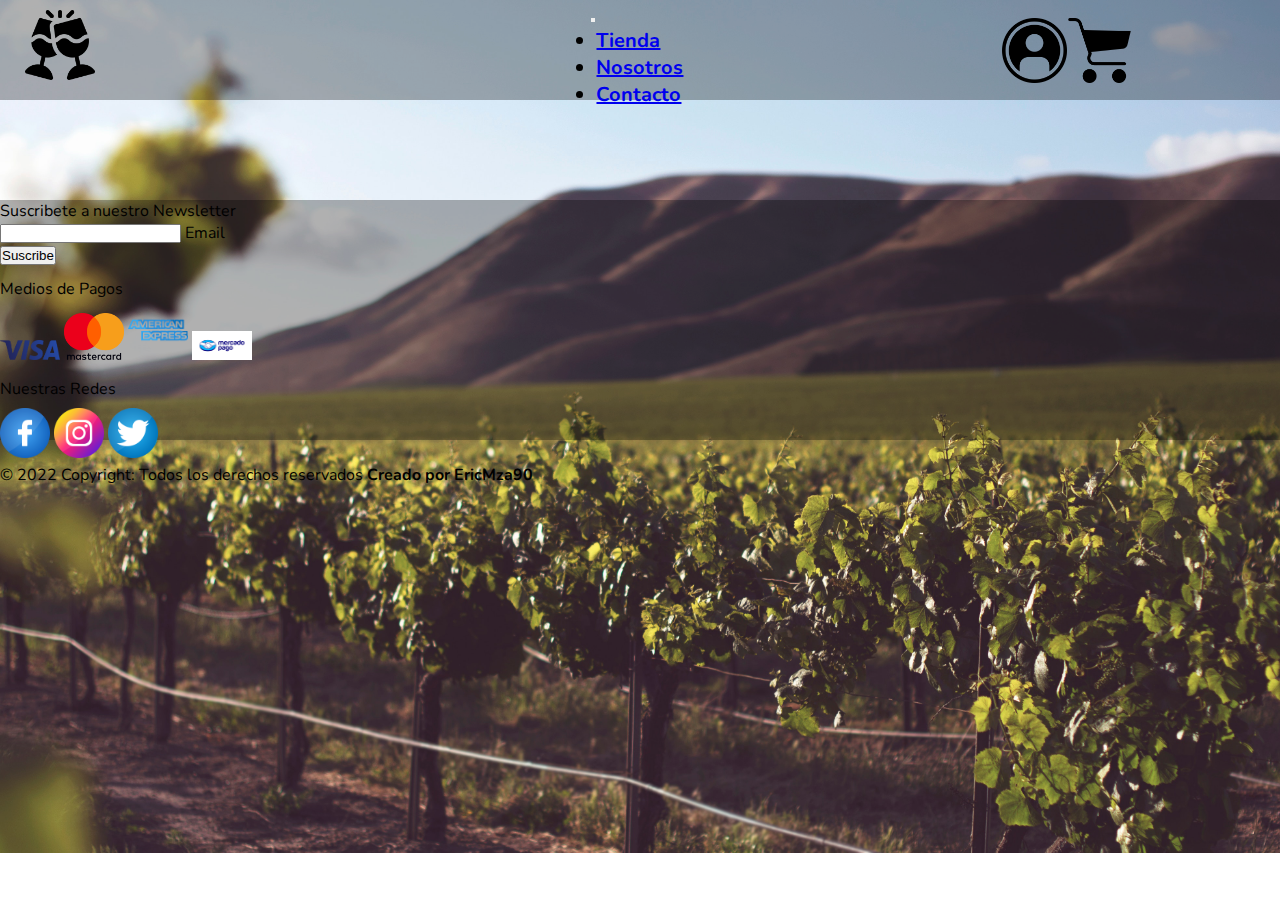
==== commit 41ae3058: "modificaciones en JS/IMAGENES Y HTML" ====
--- a/index.html
+++ b/index.html
@@ -43,51 +43,9 @@
       </div>
     </header>
     <main>
-      <div>
-        <p>
-          Es la cepa insignia de Argentina; el país que tiene mayor superficie de Malbec en el mundo. Es una cepa originaria del Sur Oeste francés, en donde es llamada Côt, de estilo tánico y duro.
-          Argentina se convierte en el único país en el que se encuentran cepas originales de Malbec auténticamente provenientes de Francia.
-          Actualmente, Argentina es el principal productor de Malbec del mundo, con 39.486,43 has plantados a lo largo de todo el país seguido por Francia, Italia, España, Sudáfrica, Nueva Zelanda y USA.
-        </p>
-        <p>
-          Es la cepa insignia de Argentina; el país que tiene mayor superficie de Malbec en el mundo. Es una cepa originaria del Sur Oeste francés, en donde es llamada Côt, de estilo tánico y duro.
-          Argentina se convierte en el único país en el que se encuentran cepas originales de Malbec auténticamente provenientes de Francia.
-          Actualmente, Argentina es el principal productor de Malbec del mundo, con 39.486,43 has plantados a lo largo de todo el país seguido por Francia, Italia, España, Sudáfrica, Nueva Zelanda y USA.
-        </p>
-        <p>
-          Es la cepa insignia de Argentina; el país que tiene mayor superficie de Malbec en el mundo. Es una cepa originaria del Sur Oeste francés, en donde es llamada Côt, de estilo tánico y duro.
-          Argentina se convierte en el único país en el que se encuentran cepas originales de Malbec auténticamente provenientes de Francia.
-          Actualmente, Argentina es el principal productor de Malbec del mundo, con 39.486,43 has plantados a lo largo de todo el país seguido por Francia, Italia, España, Sudáfrica, Nueva Zelanda y USA.
-        </p>
-        <p>
-          Es la cepa insignia de Argentina; el país que tiene mayor superficie de Malbec en el mundo. Es una cepa originaria del Sur Oeste francés, en donde es llamada Côt, de estilo tánico y duro.
-          Argentina se convierte en el único país en el que se encuentran cepas originales de Malbec auténticamente provenientes de Francia.
-          Actualmente, Argentina es el principal productor de Malbec del mundo, con 39.486,43 has plantados a lo largo de todo el país seguido por Francia, Italia, España, Sudáfrica, Nueva Zelanda y USA.
-        </p>
-        <p>
-          Es la cepa insignia de Argentina; el país que tiene mayor superficie de Malbec en el mundo. Es una cepa originaria del Sur Oeste francés, en donde es llamada Côt, de estilo tánico y duro.
-          Argentina se convierte en el único país en el que se encuentran cepas originales de Malbec auténticamente provenientes de Francia.
-          Actualmente, Argentina es el principal productor de Malbec del mundo, con 39.486,43 has plantados a lo largo de todo el país seguido por Francia, Italia, España, Sudáfrica, Nueva Zelanda y USA.
-        </p>
-        <p>
-          Es la cepa insignia de Argentina; el país que tiene mayor superficie de Malbec en el mundo. Es una cepa originaria del Sur Oeste francés, en donde es llamada Côt, de estilo tánico y duro.
-          Argentina se convierte en el único país en el que se encuentran cepas originales de Malbec auténticamente provenientes de Francia.
-          Actualmente, Argentina es el principal productor de Malbec del mundo, con 39.486,43 has plantados a lo largo de todo el país seguido por Francia, Italia, España, Sudáfrica, Nueva Zelanda y USA.
-        </p>
-        <p>
-          Es la cepa insignia de Argentina; el país que tiene mayor superficie de Malbec en el mundo. Es una cepa originaria del Sur Oeste francés, en donde es llamada Côt, de estilo tánico y duro.
-          Argentina se convierte en el único país en el que se encuentran cepas originales de Malbec auténticamente provenientes de Francia.
-          Actualmente, Argentina es el principal productor de Malbec del mundo, con 39.486,43 has plantados a lo largo de todo el país seguido por Francia, Italia, España, Sudáfrica, Nueva Zelanda y USA.
-        </p>
-        <p>
-          Es la cepa insignia de Argentina; el país que tiene mayor superficie de Malbec en el mundo. Es una cepa originaria del Sur Oeste francés, en donde es llamada Côt, de estilo tánico y duro.
-          Argentina se convierte en el único país en el que se encuentran cepas originales de Malbec auténticamente provenientes de Francia.
-          Actualmente, Argentina es el principal productor de Malbec del mundo, con 39.486,43 has plantados a lo largo de todo el país seguido por Francia, Italia, España, Sudáfrica, Nueva Zelanda y USA.
-        </p>
-        
-      </div>
+      <div id="contenedor"></div>
+      
     </main>
-    <section class="">
       <footer class="text-white text-center">
         <div class="container">
           <div class="row">
@@ -116,19 +74,18 @@
               <img class="p-2" src="./image/american-express.png" style="width: 60px ;" alt="">
               <img class="p-2" src="./image/mercado pago.png" style="width: 60px ;" alt="">
             </div>
-           <!--  <div class="col-lg-3 col-md-6 mb-4 mb-md-0" style="margin-top: 12px;">
+              <div class="col-lg-3 col-md-6 mb-4 mb-md-0" style="margin-top: 12px;">
               <p class="text-uppercase">Nuestras Redes</p>
               <img class="p-2" src="./image/facebook.png" style="width: 50px;margin-top: 8px;" alt="">
               <img class="p-2" src="./image/instagram.png" style="width: 50px;margin-top: 8px; " alt="">
               <img class="p-2" src="./image/twitter.png" style="width: 50px;margin-top: 8px;" alt="">
-            </div> -->
+            </div>
           </div>
         </div>
         <div class="text-center">
           © 2022 Copyright: Todos los derechos reservados <strong>Creado por EricMza90</strong>
         </div>
       </footer>
-    </section>
     <script src="https://cdn.jsdelivr.net/npm/bootstrap@5.0.2/dist/js/bootstrap.bundle.min.js" integrity="sha384-MrcW6ZMFYlzcLA8Nl+NtUVF0sA7MsXsP1UyJoMp4YLEuNSfAP+JcXn/tWtIaxVXM" crossorigin="anonymous"></script>
     <script src="./js/main.js"></script>
 </body>
--- a/css/style.css
+++ b/css/style.css
@@ -10,8 +10,6 @@
     flex-direction: column;
 }
 
-/* 768px */
-/* 1200 px */
 header{
     background-color: rgba(0, 0, 0, 0.3);
     height: 100px;
@@ -31,7 +29,32 @@
 main{
     margin-top: 15px;
     margin-bottom: 15px;
+    display: flex;
+    justify-content: center;
+    margin-top: 50px;
+    margin-bottom: 50px;
+    font-family: 'Nunito', sans-serif;
 }
+/* #contenedor{
+    width: 400px;
+    height: 400px;
+    border-radius: 12px;
+    background-color: rgba(0, 0, 0, 0.8);
+    display: flex;
+    flex-direction: column;
+    
+}
+#btn{
+    width: 100px;
+    align-self: flex-end;
+    margin-right: 20px;
+    background-color: cornflowerblue;
+    border-radius: 6px;
+    height: 40px;
+    margin-top: 280px;
+    border-style: none;
+    font-family: 'Nunito', sans-serif;
+} */
 .logos{
     display: flex;
     flex-direction: row;
@@ -39,6 +62,7 @@
     align-items: center;
 }
 
+
 footer{
     background-color: rgba(0, 0, 0, 0.3);
     height: 240px;
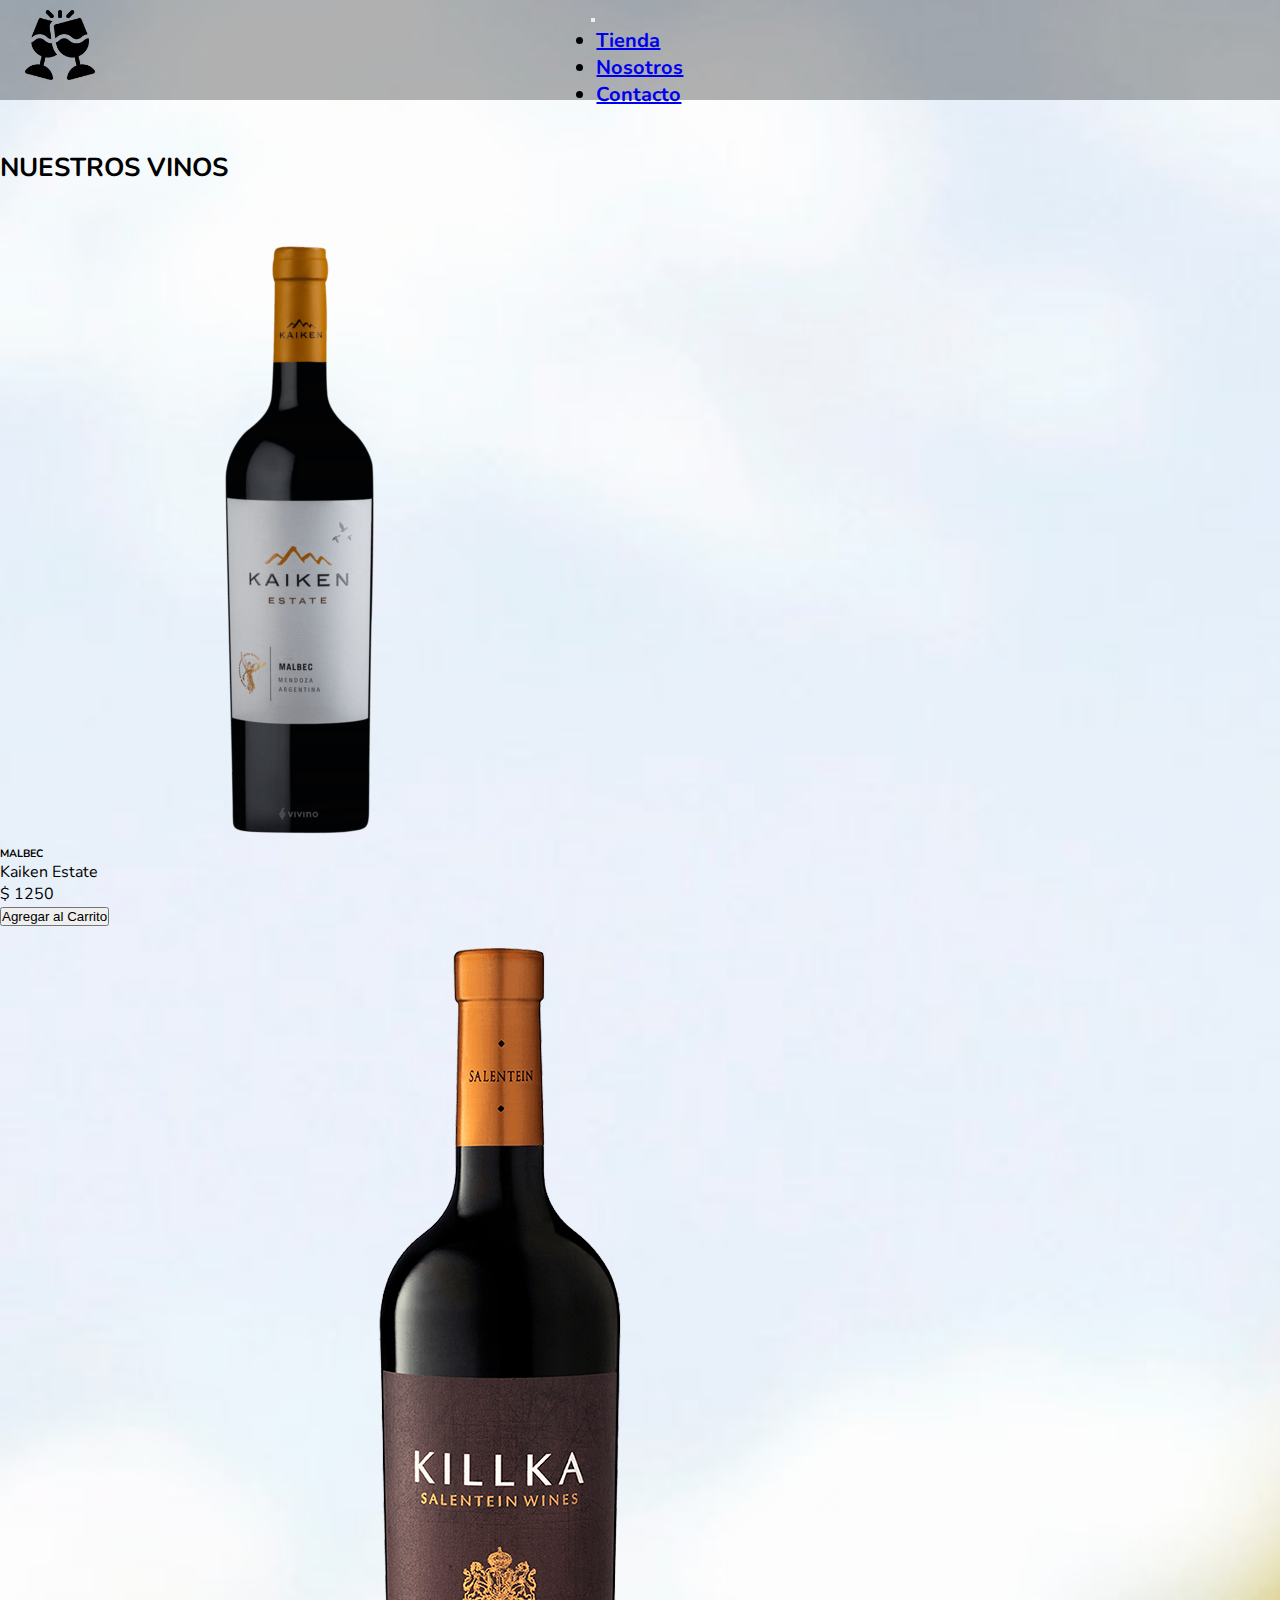
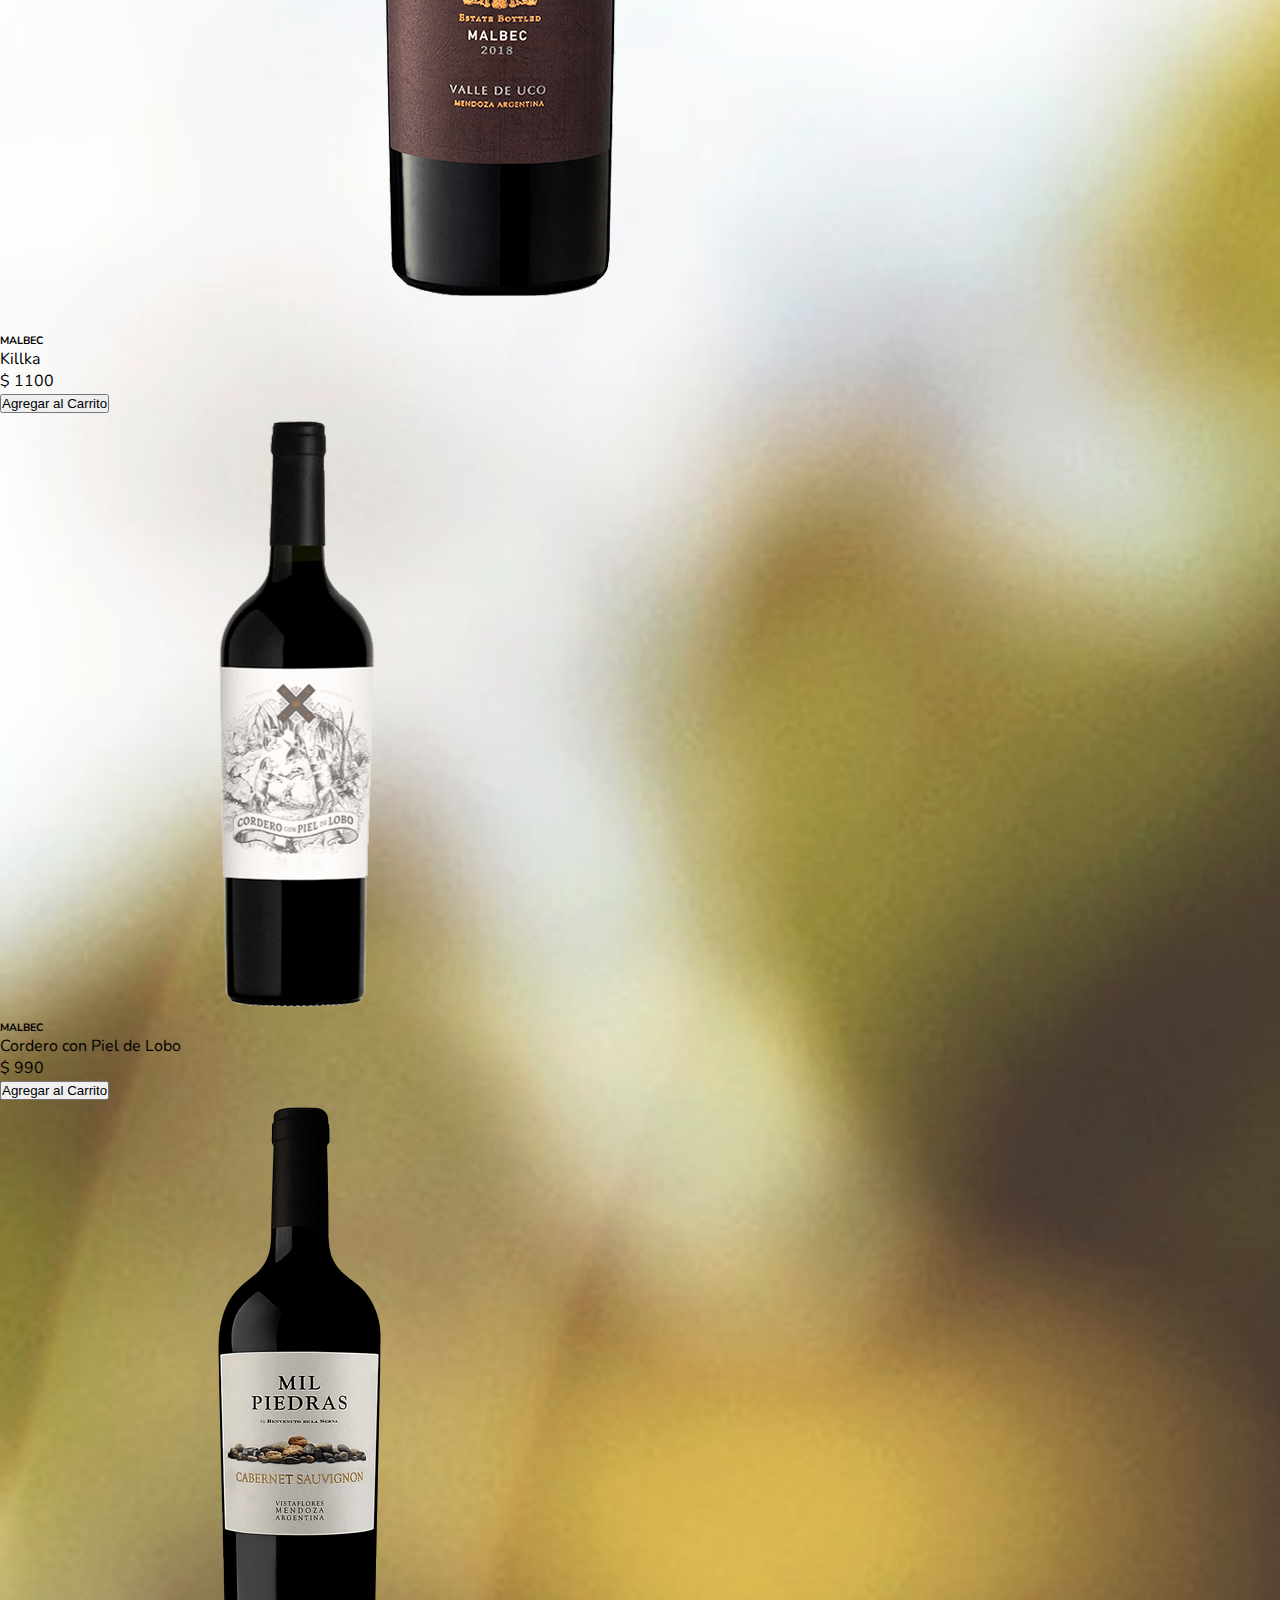
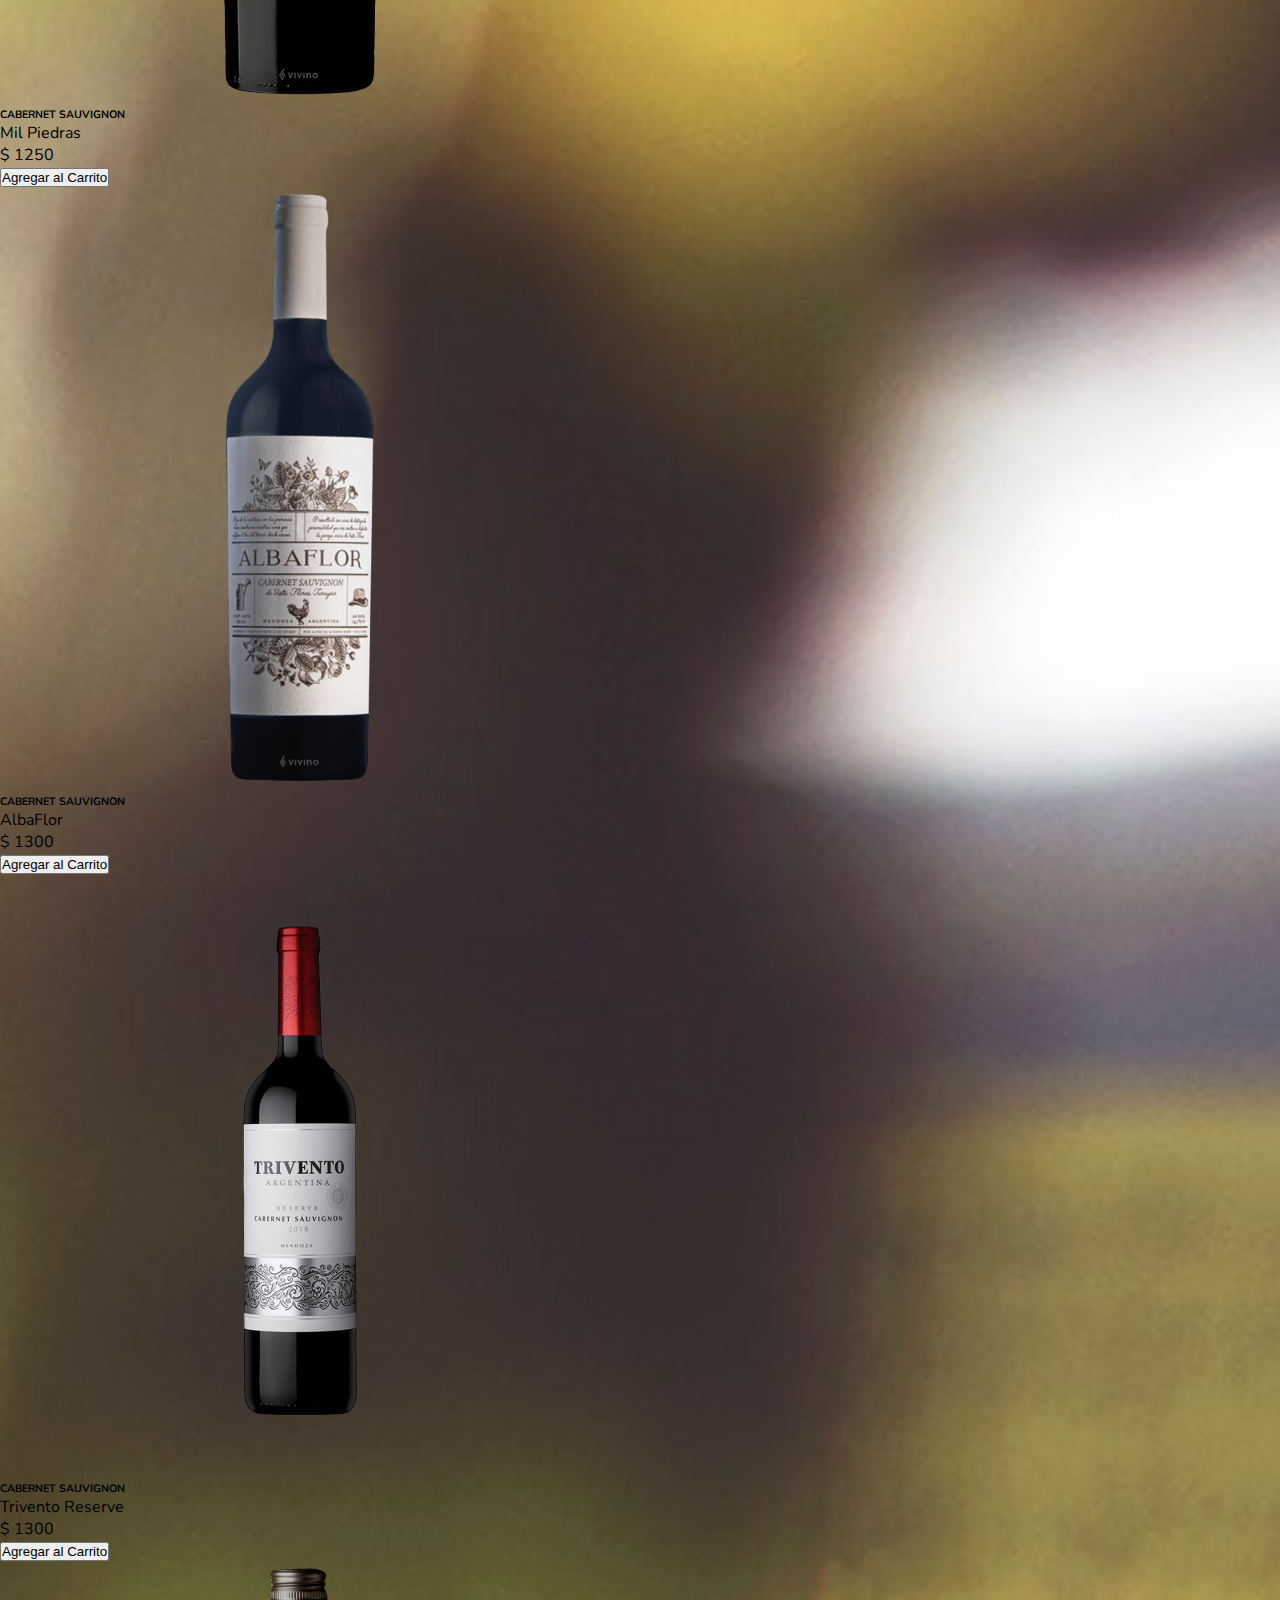
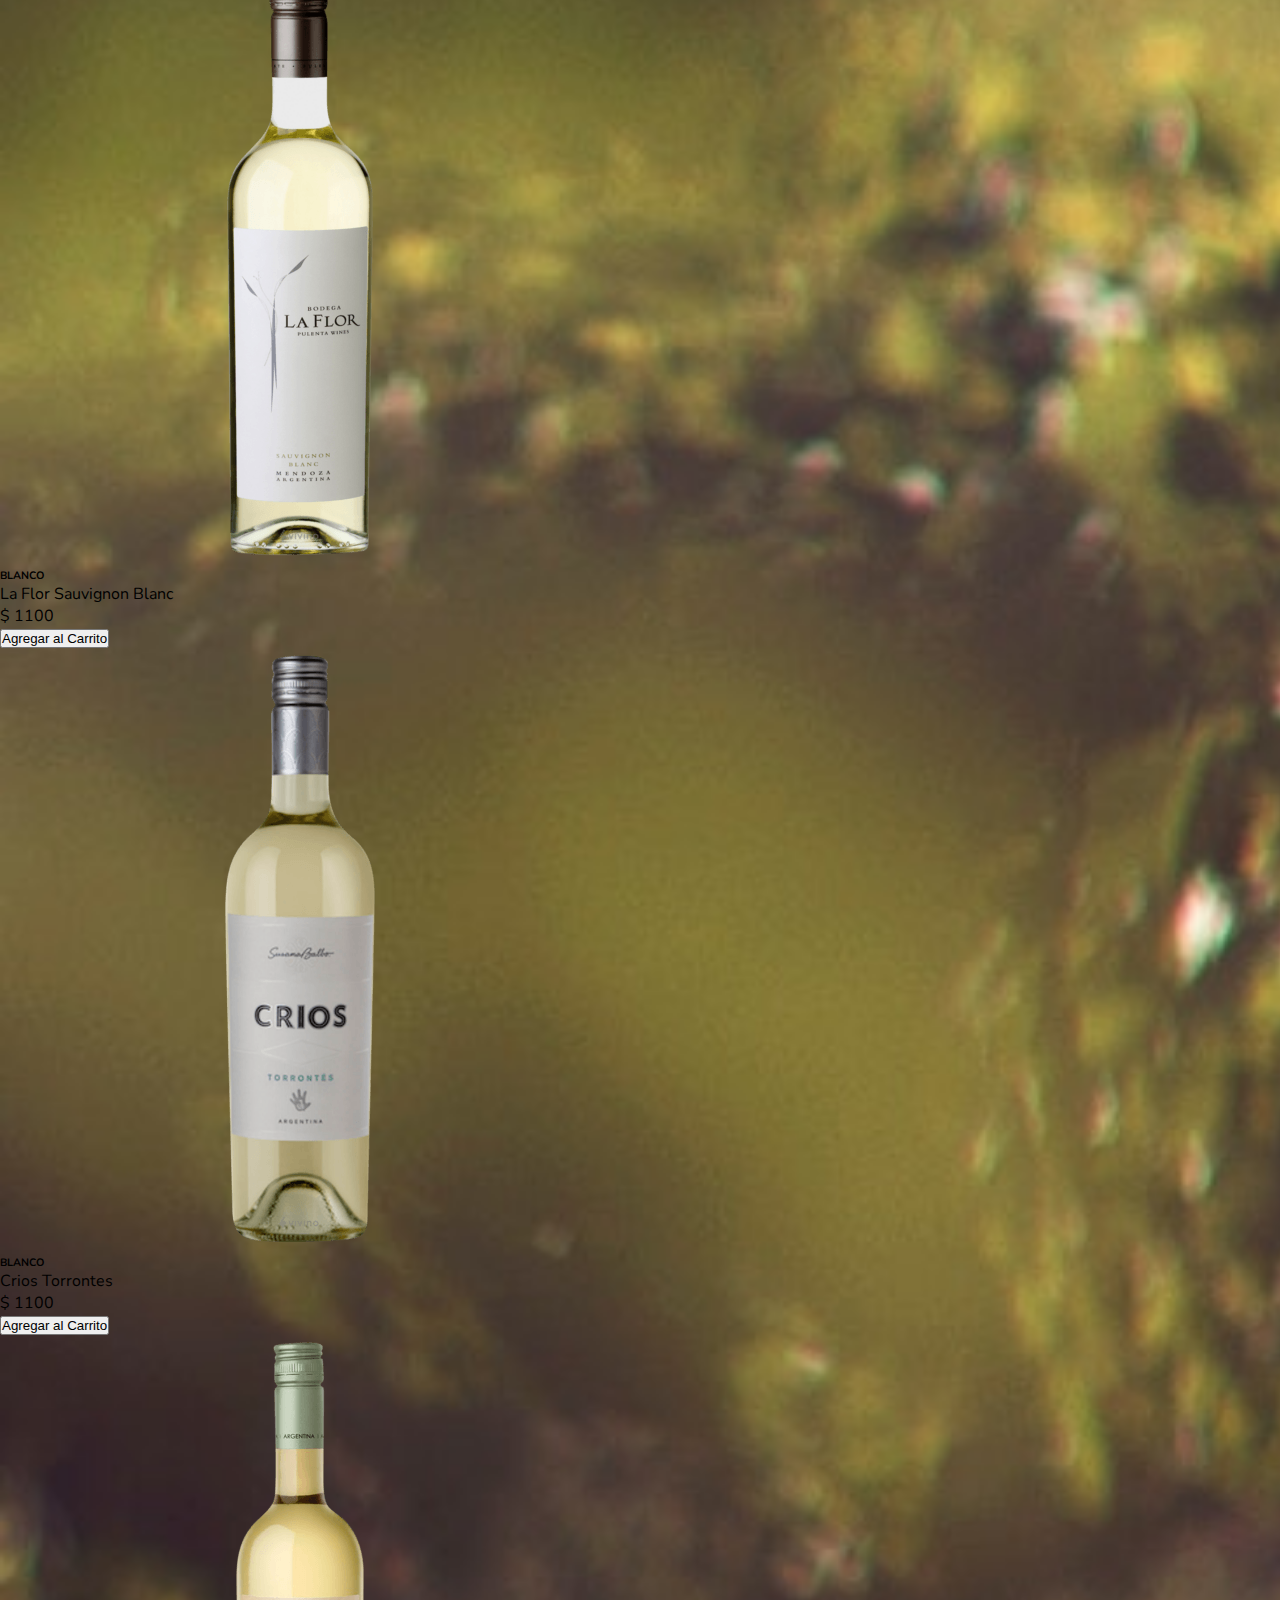
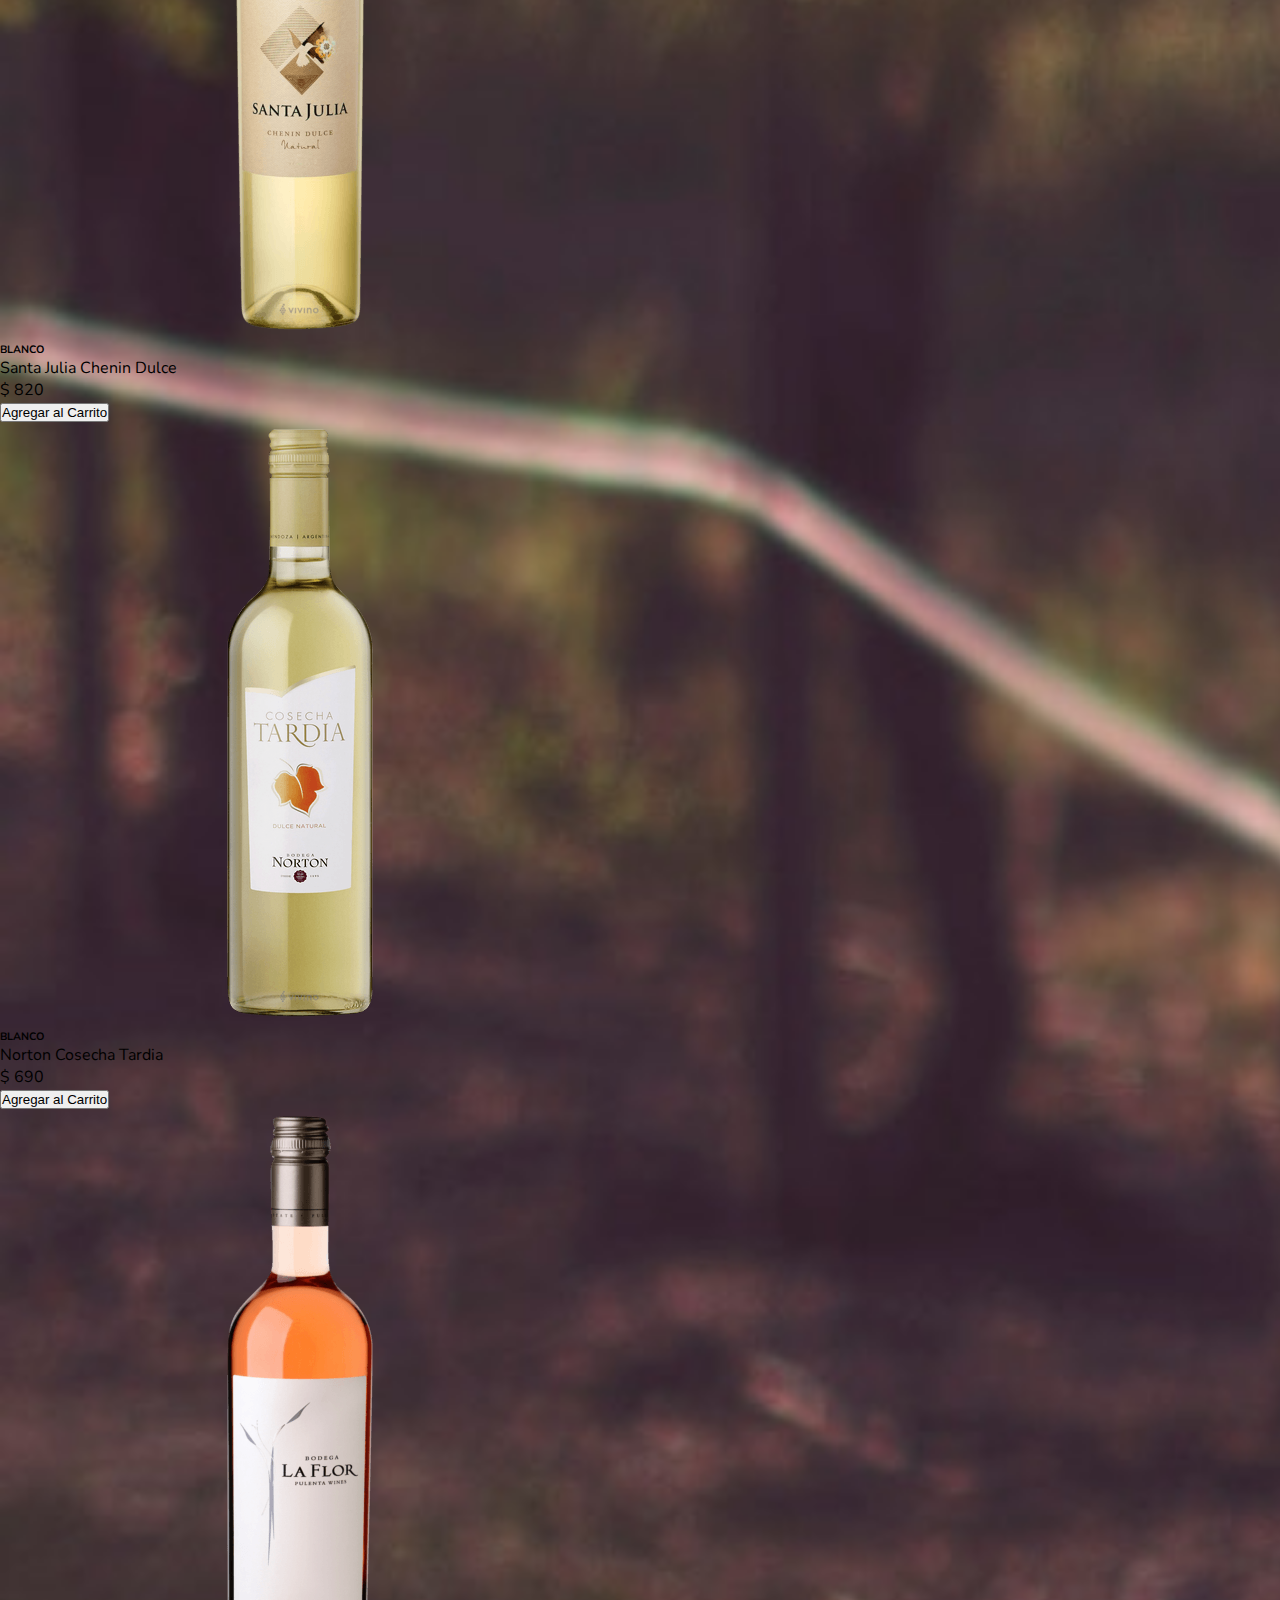
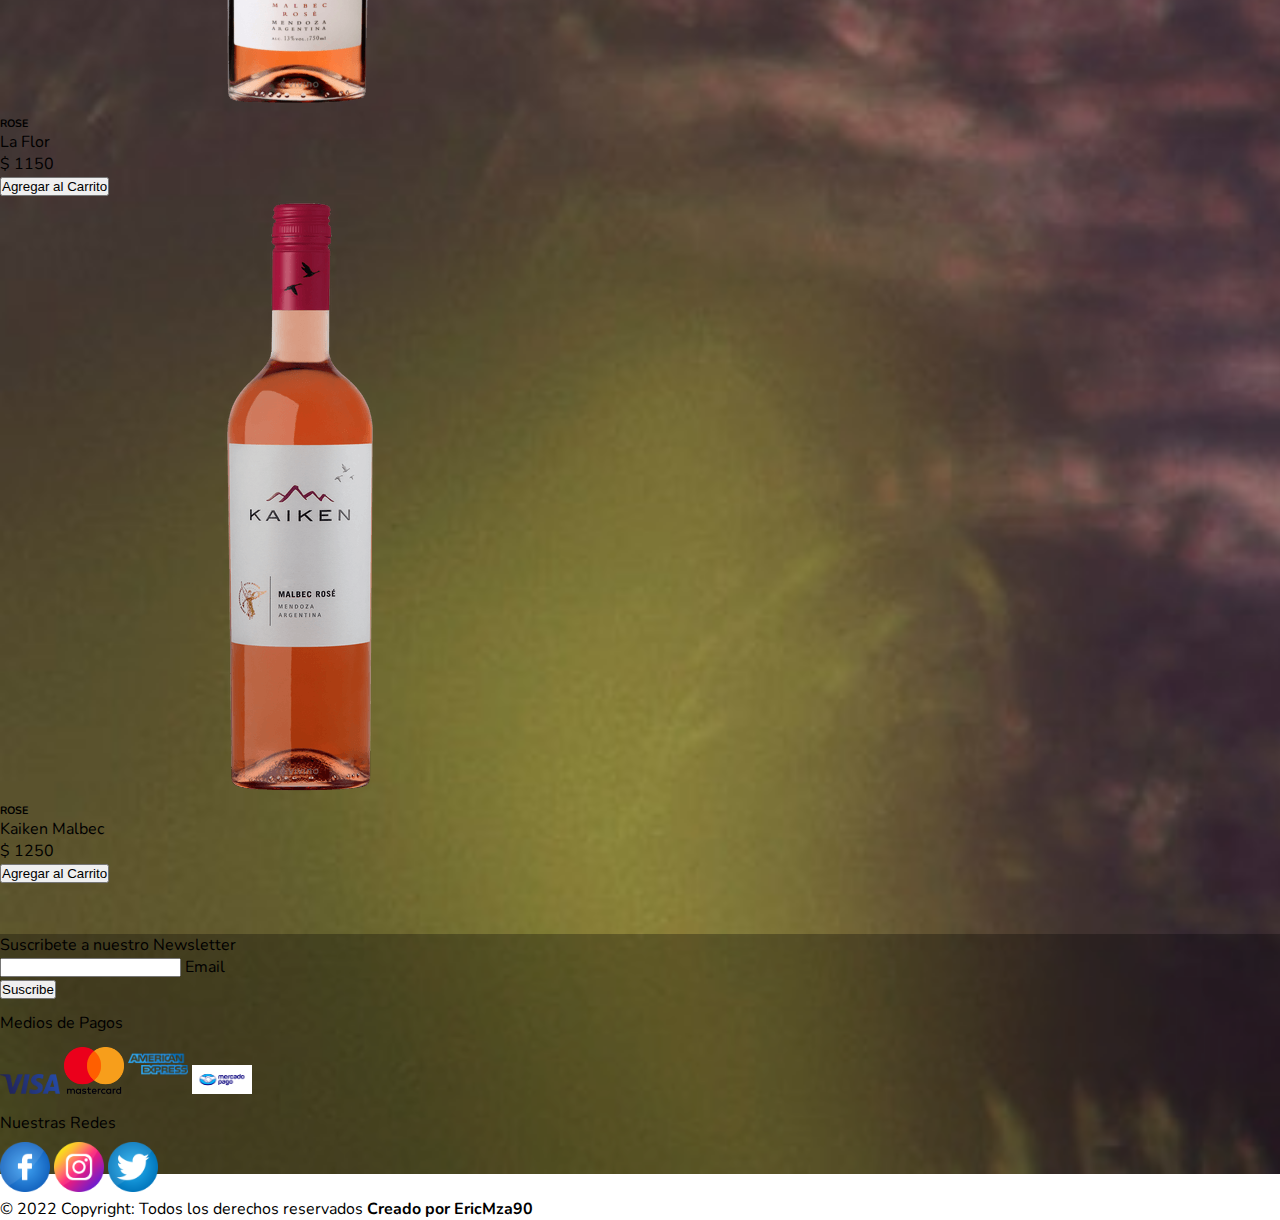
==== commit e84ae11d: "ajustes con DOM" ====
--- a/index.html
+++ b/index.html
@@ -37,14 +37,16 @@
           </div>
         </div>
       </nav>
-      <div class="logos">
-        <a href="./pages/iniciosesion.html"><img class="p-2" src="./image/iniciosesion.png" style="width: 65px;" alt=""></a>
-        <a href="./pages/tienda.html"><img class="p-2" src="./image/carrito.png" style="width: 65px;" alt=""></a>
+      <div>
+        <!-- <a href="./pages/iniciosesion.html"><img class="p-2" src="./image/iniciosesion.png" style="width: 65px;" alt=""></a> -->
+        <a href="./pages/tienda.html" id="btn-cart" tittle="Ver Carrito"><img></a>
       </div>
     </header>
-    <main>
-      <div id="contenedor"></div>
-      
+    <main class="container">
+      <h4 class ="text-center display-6" style="margin-top: 20px; font-size: 26px; text-transform:uppercase; margin-bottom: 55px; font-weight: bold;">Nuestros Vinos</h4>
+      <div id="stock" class="row"></div>
+      <div id="extras" class="row" style="font-weight: bolder; border-radius: 12px;">
+      </div>
     </main>
       <footer class="text-white text-center">
         <div class="container">
--- a/css/style.css
+++ b/css/style.css
@@ -26,12 +26,12 @@
     outline-color: rgb(0, 0, 0); 
     border-radius: 90px;
   }
+
 main{
-    margin-top: 15px;
-    margin-bottom: 15px;
     display: flex;
+    flex-direction: column;
     justify-content: center;
-    margin-top: 50px;
+    margin-top: 30px;
     margin-bottom: 50px;
     font-family: 'Nunito', sans-serif;
 }
